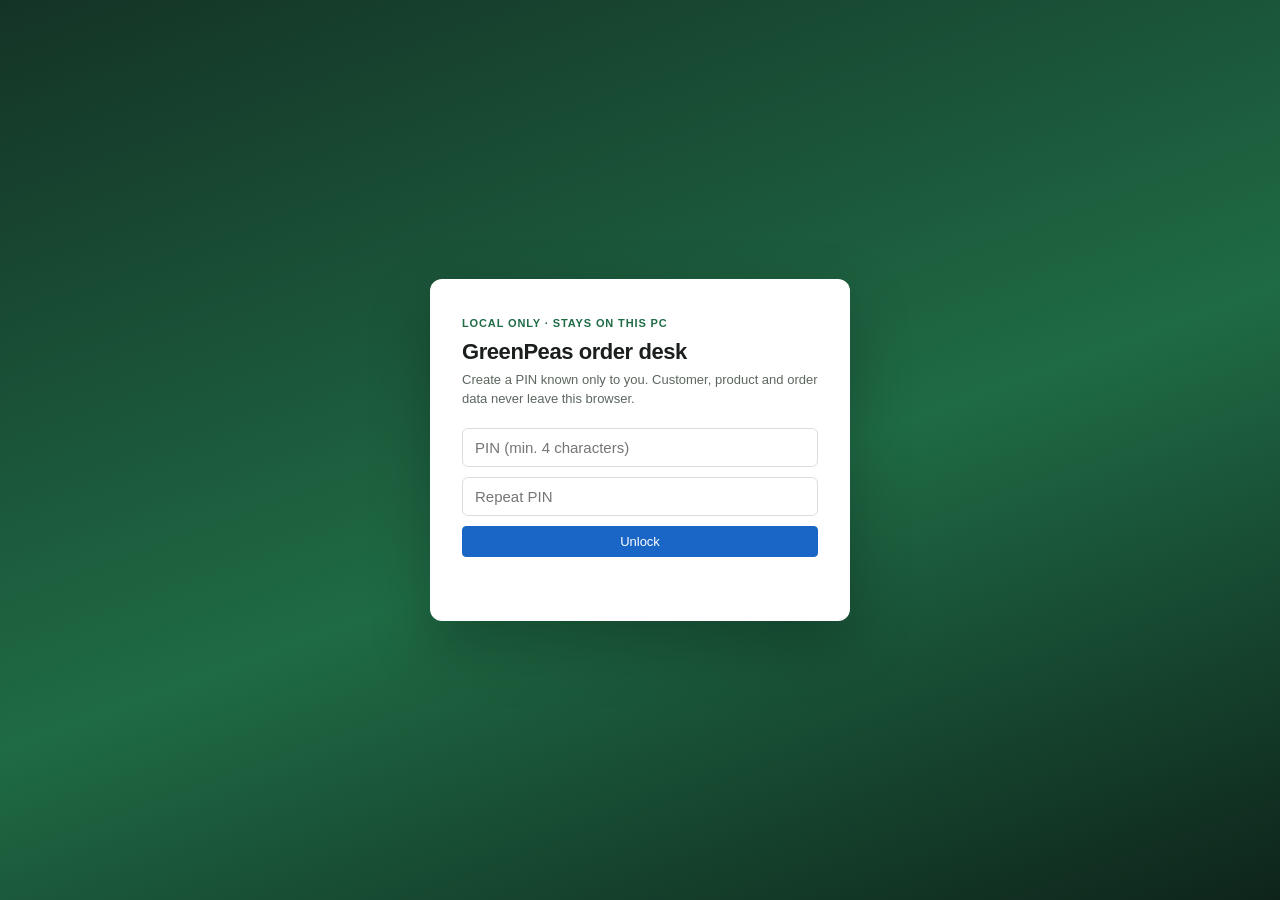
==== order-desk/GreenPeas-Order-Desk.html @ 07d47075 "Ship a single HTML file so the desk keeps its layout Inlining CSS and scripts so double-clicking the" ====
<!DOCTYPE html>
<html lang="da">
<head>
  <meta charset="UTF-8" />
  <meta name="viewport" content="width=device-width, initial-scale=1" />
  <meta name="robots" content="noindex,nofollow" />
  <title>GreenPeas — Local order desk</title>
  <style>
:root {
  --ink: #1a1f1c;
  --muted: #5c675f;
  --line: #d9ded8;
  --paper: #f4f5f3;
  --white: #fff;
  --green: #1f6b45;
  --green-d: #164e32;
  --blue: #1a66c7;
  --blue-s: #e8f1fc;
  --warn: #9a3412;
  --shadow: 0 1px 2px rgba(20, 30, 24, 0.06);
  --font: "Segoe UI", "Helvetica Neue", Arial, sans-serif;
}

* { box-sizing: border-box; }
html, body { margin: 0; height: 100%; }
body {
  font-family: var(--font);
  color: var(--ink);
  background: var(--paper);
  font-size: 13px;
}

.lock {
  min-height: 100%;
  display: grid;
  place-items: center;
  background: linear-gradient(160deg, #143326, #1f6b45 55%, #0e241b);
}
.lock-card {
  width: 420px;
  background: var(--white);
  border-radius: 12px;
  padding: 36px 32px;
  box-shadow: 0 24px 60px rgba(0,0,0,.25);
}
.lock-card h1 { margin: 0 0 6px; font-size: 22px; letter-spacing: -0.02em; }
.lock-card p { margin: 0 0 20px; color: var(--muted); line-height: 1.45; }
.lock-card input {
  width: 100%;
  padding: 10px 12px;
  border: 1px solid var(--line);
  border-radius: 6px;
  font-size: 15px;
  margin-bottom: 10px;
}
.badge-priv {
  display: inline-block;
  font-size: 11px;
  letter-spacing: .08em;
  text-transform: uppercase;
  color: var(--green);
  font-weight: 700;
  margin-bottom: 10px;
}

.app { display: none; min-height: 100%; }
.app.on { display: flex !important; }

.sidebar {
  width: 220px;
  background: #12261c;
  color: #e8eee9;
  display: flex;
  flex-direction: column;
  flex-shrink: 0;
}
.brand { padding: 22px 18px 16px; border-bottom: 1px solid #1e3b2d; }
.brand strong { display: block; font-size: 15px; }
.brand span { color: #9cb8a8; font-size: 11px; }
.nav { padding: 12px 10px; display: flex; flex-direction: column; gap: 4px; }
.nav button {
  text-align: left;
  background: transparent;
  border: 0;
  color: #d5e4db;
  padding: 9px 10px;
  border-radius: 6px;
  cursor: pointer;
  font-size: 13px;
}
.nav button:hover, .nav button.active { background: #1d4633; color: #fff; }
.side-foot {
  margin-top: auto;
  padding: 14px 16px 18px;
  font-size: 11px;
  color: #8eaa9b;
  line-height: 1.45;
}

.main { flex: 1; display: flex; flex-direction: column; min-width: 0; }
.topbar {
  background: var(--white);
  border-bottom: 1px solid var(--line);
  padding: 10px 22px;
  display: flex;
  align-items: center;
  gap: 12px;
}
.topbar h2 { margin: 0; font-size: 18px; font-weight: 500; }
.topbar .spacer { flex: 1; }

button.btn {
  border: 1px solid var(--line);
  background: var(--white);
  border-radius: 4px;
  padding: 7px 12px;
  cursor: pointer;
  font-size: 13px;
}
button.btn.primary { background: var(--blue); border-color: var(--blue); color: #fff; }
button.btn.ghost { background: #eef1ef; }
button.btn.danger { color: var(--warn); }
button.btn:disabled { opacity: .5; cursor: default; }

.content { padding: 18px 22px 40px; }

.grid-2 { display: grid; grid-template-columns: 1fr 1fr; gap: 16px; }
.card {
  background: var(--white);
  border: 1px solid var(--line);
  border-radius: 8px;
  box-shadow: var(--shadow);
}
.card h3 {
  margin: 0;
  padding: 12px 16px;
  border-bottom: 1px solid var(--line);
  font-size: 13px;
  font-weight: 650;
}
.table-wrap { overflow: auto; }
table { width: 100%; border-collapse: collapse; }
th, td {
  text-align: left;
  padding: 8px 12px;
  border-bottom: 1px solid var(--line);
  white-space: nowrap;
}
th { font-size: 11px; color: var(--muted); font-weight: 600; letter-spacing: .02em; }
tr.clickable { cursor: pointer; }
tr.clickable:hover { background: #f3f8f5; }
tr.selected { background: #e8f1fc; }

/* e-conomic-like order */
.eco {
  background: var(--white);
  border: 1px solid var(--line);
  border-radius: 6px;
}
.eco-head {
  display: grid;
  grid-template-columns: 240px 1fr 280px;
  gap: 0;
  border-bottom: 1px solid var(--line);
}
.eco-col { padding: 16px 18px; }
.eco-col + .eco-col { border-left: 1px solid var(--line); }
.cust-btn {
  width: 100%;
  min-height: 52px;
  border: 1px solid #cfd6d1;
  background: #eef1ef;
  color: var(--blue);
  font-size: 14px;
  cursor: pointer;
  border-radius: 2px;
}
.cust-btn.filled {
  background: #fff;
  color: var(--ink);
  text-align: left;
  padding: 10px 12px;
}
.cust-btn.filled small { display: block; color: var(--muted); font-weight: 400; }
.meta-row { display: flex; gap: 24px; margin-top: 14px; }
.meta-row label { display: block; font-size: 11px; color: var(--muted); margin-bottom: 4px; }
.meta-row input, .meta-row select, textarea {
  border: 0;
  border-bottom: 1px solid #bbb;
  padding: 4px 0;
  font: inherit;
  background: transparent;
  width: 140px;
}
.notes label { display: block; font-size: 11px; color: var(--muted); }
.notes .row { display: flex; justify-content: space-between; gap: 8px; padding: 3px 0; }
.notes input { flex: 1; width: auto; }
.totals { font-variant-numeric: tabular-nums; }
.totals .row { display: flex; justify-content: space-between; padding: 4px 0; color: var(--muted); }
.totals .grand { font-size: 22px; color: var(--ink); font-weight: 500; margin-top: 10px; }
.totals .dkk { font-size: 12px; color: #888; }
.preview {
  width: 88px;
  height: 110px;
  border: 1px solid var(--line);
  background: #fafafa;
  display: grid;
  place-items: center;
  color: var(--blue);
  font-size: 12px;
  cursor: pointer;
  margin-bottom: 8px;
}

.eco-actions {
  padding: 12px 18px;
  display: flex;
  gap: 8px;
  align-items: center;
  border-bottom: 1px solid var(--line);
}
.eco-actions .right { margin-left: auto; color: var(--muted); }

.lines th { position: sticky; top: 0; background: #fff; }
.lines td input {
  width: 100%;
  border: 0;
  background: transparent;
  font: inherit;
  padding: 2px 0;
}
.lines td.num { text-align: right; }
.lines .icon-del { color: #999; cursor: pointer; border: 0; background: none; }

.pack-strip {
  display: flex;
  flex-wrap: wrap;
  gap: 8px;
  padding: 10px 18px 14px;
  background: #fafbfa;
  border-top: 1px solid var(--line);
  color: var(--muted);
  font-size: 12px;
}
.chip {
  background: #eef6f1;
  border: 1px solid #d3e6da;
  border-radius: 999px;
  padding: 3px 10px;
  color: var(--green-d);
}

.modal-bg {
  position: fixed; inset: 0;
  background: rgba(18, 28, 22, .45);
  display: none;
  place-items: center;
  z-index: 20;
}
.modal-bg.on { display: grid; }
.modal {
  width: min(720px, 94vw);
  max-height: 82vh;
  overflow: auto;
  background: #fff;
  border-radius: 8px;
  padding: 18px 18px 16px;
}
.modal h3 { margin: 0 0 12px; }
.search { width: 100%; padding: 8px 10px; border: 1px solid var(--line); border-radius: 4px; margin-bottom: 10px; }

.toast {
  position: fixed;
  bottom: 18px;
  right: 18px;
  background: #12261c;
  color: #fff;
  padding: 10px 14px;
  border-radius: 6px;
  display: none;
  z-index: 30;
}
.toast.on { display: block; }

.print-sheet { display: none; }
@media print {
  .sidebar, .topbar, .eco-actions, .nav, .lock, button { display: none !important; }
  .app { display: block !important; }
  .print-sheet, .eco { display: block; }
}

.hidden { display: none !important; }
.hint { color: var(--muted); font-size: 12px; padding: 10px 16px 16px; }
.kpi { display: flex; gap: 12px; margin-bottom: 16px; }
.kpi .card { flex: 1; padding: 14px 16px; }
.kpi b { display: block; font-size: 22px; }
.kpi span { color: var(--muted); }

  </style>
</head>
<body>
  <div class="lock" id="lock">
    <form class="lock-card" id="lockForm">
      <div class="badge-priv">Local only · stays on this PC</div>
      <h1>GreenPeas order desk</h1>
      <p id="lockCopy">Create a PIN known only to you. Customer, product and order data never leave this browser.</p>
      <input id="pin1" type="password" autocomplete="new-password" placeholder="PIN (min. 4 characters)" />
      <input id="pin2" type="password" autocomplete="new-password" placeholder="Repeat PIN" />
      <button class="btn primary" type="submit" style="width:100%">Unlock</button>
      <p class="hint" id="lockErr" style="padding:8px 0 0"></p>
    </form>
  </div>

  <div class="app" id="app" style="display:none">
    <aside class="sidebar">
      <div class="brand">
        <strong>GreenPeas A/S</strong>
        <span>Order handling · private</span>
      </div>
      <nav class="nav">
        <button data-view="orders" class="active">Sales orders</button>
        <button data-view="new">New e-conomic order</button>
        <button data-view="catalog">Clients, products, boxes</button>
        <button data-view="packing">Packing source</button>
      </nav>
      <div class="side-foot">
        This file stays on your computer.<br />
        Data is stored in this browser.<br />
        Lock with the PIN when you leave.
      </div>
    </aside>
    <section class="main">
      <header class="topbar">
        <h2 id="title">Sales orders</h2>
        <div class="spacer"></div>
        <button class="btn" id="btnImport">Import CSV</button>
        <input id="fileCsv" type="file" accept=".csv,text/csv" hidden />
        <button class="btn" id="btnLock">Lock</button>
      </header>
      <div class="content" id="content"></div>
    </section>
  </div>

  <div class="modal-bg" id="modalBg"></div>
  <div class="toast" id="toast"></div>
  <script>
/* Seeded from the local Order handling export. Not sent anywhere. */
window.GP_SEED = {
  company: {
    name: "GreenPeas A/S",
    address: "Industrivej 1e DK-5750 Ringe",
    gln: "15712515",
    ggn: "4063651251517",
    warehouse: "1"
  },
  packing: [
    {
      orderNo: "2796", customerName: "Dagrofa Logistik A/S", boxes: 56, floorPallets: 1, totalPallets: 2,
      pallet: "EURO", boxesPerPallet: 28, box: "Europool 156", unitsPerBox: 10, packing: "500g flowtray",
      product: "Utrillo Peas", lot: "266", orderDate: "140926", packingDate: "09-22-26", deliveryDate: "230926",
      internalRef: "0", customerRef: "1220388303", customerNo: "6", customerId: "6", packingCode: "14",
      origin: "DK", productCode: "2", ean: "5701410416782", gtin: "05744005222214", finalGtin: "05744005222214",
      sscc: "157125152502796", warehouseNo: "1", shipFrom: "GreenPeas A/S",
      address: "Industrivej 1e DK-5750 Ringe", delivery: "Knud Højgaards vej 19 7100 Vejle",
      bbd: "260929", description: "x 10 Utrillo Peas 500g flowtray", dessin: "340250", netKg: 280, packingDay: "2"
    },
    {
      orderNo: "2847", customerName: "Dagab", boxes: 160, floorPallets: 1, totalPallets: 2,
      pallet: "SR EURO", boxesPerPallet: 80, box: "Lidl Standard 1/8 100 Grøn", unitsPerBox: 12, packing: "150g flowbag",
      product: "Sugarpeas", lot: "266", orderDate: "180926", packingDate: "09-22-26", deliveryDate: "230926",
      internalRef: "0", customerRef: "4600908699", customerNo: "164", customerId: "164.2", packingCode: "8",
      origin: "KE", productCode: "10", ean: "5712515000042", gtin: "15712515000049", finalGtin: "15712515000049",
      sscc: "157125152502847", warehouseNo: "1", shipFrom: "GreenPeas A/S",
      address: "Industrivej 1e DK-5750 Ringe", delivery: "Norregårdsleden 1, 261 51 Landskrona, Sverige",
      bbd: "260929", description: "x 12 Sugarpeas 150g flowbag", dessin: "", netKg: 288, packingDay: "2"
    },
    {
      orderNo: "2853", customerName: "Dagrofa Logistik A/S", boxes: 80, floorPallets: 1, totalPallets: 1,
      pallet: "EURO", boxesPerPallet: 80, box: "Europool 104", unitsPerBox: 12, packing: "150g flowbag",
      product: "Bobby beans", lot: "266", orderDate: "180926", packingDate: "09-22-26", deliveryDate: "230926",
      internalRef: "231", customerRef: "1220388645", customerNo: "6", customerId: "6", packingCode: "8",
      origin: "MO", productCode: "18", ean: "8718366158380", gtin: "05740032505740", finalGtin: "05740032505740",
      sscc: "157125152502853", warehouseNo: "1", shipFrom: "GreenPeas A/S",
      address: "Industrivej 1e DK-5750 Ringe", delivery: "Knud Højgaards vej 19 7100 Vejle",
      bbd: "260929", description: "x 12 Bobby beans 150g flowbag", dessin: "347920", netKg: 144, packingDay: "2"
    },
    {
      orderNo: "2864", customerName: "Coop Brøndby", boxes: 192, floorPallets: 2, totalPallets: 4,
      pallet: "EURO", boxesPerPallet: 48, box: "Coop C11", unitsPerBox: 6, packing: "500g flowtray",
      product: "Utrillo Peas", lot: "40B", orderDate: "180926", packingDate: "09-22-26", deliveryDate: "230926",
      internalRef: "0", customerRef: "4511871835", customerNo: "2", customerId: "2.1", packingCode: "14",
      origin: "DK", productCode: "2", ean: "5700381662457", gtin: "05700383178048", finalGtin: "05700383178048",
      sscc: "157125152502864", warehouseNo: "1", shipFrom: "GreenPeas A/S",
      address: "Industrivej 1e DK-5750 Ringe", delivery: "Brøndby Ferskvarecenter Vallensbæk Torvevej 7-9 2605 Brøndby",
      bbd: "260929", description: "x 6 Utrillo Peas 500g flowtray", dessin: "1000132080", netKg: 576, packingDay: "2"
    },
    {
      orderNo: "2865", customerName: "Coop Brøndby", boxes: 56, floorPallets: 1, totalPallets: 2,
      pallet: "EURO", boxesPerPallet: 28, box: "Coop C15", unitsPerBox: 8, packing: "750g flowbag",
      product: "Peas flow", lot: "40B", orderDate: "180926", packingDate: "09-22-26", deliveryDate: "230926",
      internalRef: "0", customerRef: "4511871835", customerNo: "2", customerId: "2.1", packingCode: "48",
      origin: "DK", productCode: "32", ean: "5715348236206", gtin: "05715348236213", finalGtin: "05715348236213",
      sscc: "157125152502865", warehouseNo: "1", shipFrom: "GreenPeas A/S",
      address: "Industrivej 1e DK-5750 Ringe", delivery: "Brøndby Ferskvarecenter Vallensbæk Torvevej 7-9 2605 Brøndby",
      bbd: "260929", description: "x 8 Peas flow 750g flowbag", dessin: "1000565706", netKg: 336, packingDay: "2"
    },
    {
      orderNo: "2866", customerName: "Coop Hasselager", boxes: 96, floorPallets: 1, totalPallets: 2,
      pallet: "EURO", boxesPerPallet: 48, box: "Coop C11", unitsPerBox: 6, packing: "500g flowtray",
      product: "Utrillo Peas", lot: "40B", orderDate: "180926", packingDate: "09-22-26", deliveryDate: "230926",
      internalRef: "0", customerRef: "4511872635", customerNo: "2", customerId: "2.2", packingCode: "14",
      origin: "DK", productCode: "2", ean: "5700381662457", gtin: "05700383178048", finalGtin: "05700383178048",
      sscc: "157125152502866", warehouseNo: "1", shipFrom: "GreenPeas A/S",
      address: "Industrivej 1e DK-5750 Ringe", delivery: "Hasselager Ferskvarecenter Beringvej 2 8361 Hasselager",
      bbd: "260929", description: "x 6 Utrillo Peas 500g flowtray", dessin: "1000132080", netKg: 288, packingDay: "2"
    },
    {
      orderNo: "2867", customerName: "Coop Hasselager", boxes: 56, floorPallets: 1, totalPallets: 2,
      pallet: "EURO", boxesPerPallet: 28, box: "Coop C15", unitsPerBox: 8, packing: "750g flowbag",
      product: "Peas flow", lot: "40B", orderDate: "180926", packingDate: "09-22-26", deliveryDate: "230926",
      internalRef: "0", customerRef: "4511872635", customerNo: "2", customerId: "2.2", packingCode: "48",
      origin: "DK", productCode: "32", ean: "5715348236206", gtin: "05715348236213", finalGtin: "05715348236213",
      sscc: "157125152502867", warehouseNo: "1", shipFrom: "GreenPeas A/S",
      address: "Industrivej 1e DK-5750 Ringe", delivery: "Hasselager Ferskvarecenter Beringvej 2 8361 Hasselager",
      bbd: "260929", description: "x 8 Peas flow 750g flowbag", dessin: "1000565706", netKg: 336, packingDay: "2"
    }
  ]
};

const STORE = "gp.orderdesk.v1";
const PIN_KEY = "gp.orderdesk.pin";
const SESSION = "gp.orderdesk.session";

function fmtDate(raw) {
  if (!raw) return "";
  if (/^\d{2}-\d{2}-\d{2}$/.test(raw)) {
    const [m, d, y] = raw.split("-");
    return `20${y}-${m}-${d}`;
  }
  if (/^\d{6}$/.test(raw)) {
    const dd = raw.slice(0, 2), mm = raw.slice(2, 4), yy = raw.slice(4, 6);
    return `20${yy}-${mm}-${dd}`;
  }
  return raw;
}

function money(n) {
  return Number(n || 0).toLocaleString("da-DK", { minimumFractionDigits: 2, maximumFractionDigits: 2 });
}

function toast(msg) {
  const el = document.getElementById("toast");
  el.textContent = msg;
  el.classList.add("on");
  setTimeout(() => el.classList.remove("on"), 2200);
}

async function sha(text) {
  const buf = await crypto.subtle.digest("SHA-256", new TextEncoder().encode(text));
  return [...new Uint8Array(buf)].map((b) => b.toString(16).padStart(2, "0")).join("");
}

function catalogsFrom(packing) {
  const customers = [];
  const seenC = new Set();
  packing.forEach((p) => {
    const key = p.customerId + "|" + p.customerName;
    if (seenC.has(key)) return;
    seenC.add(key);
    customers.push({
      id: p.customerId,
      no: p.customerNo,
      name: p.customerName,
      delivery: p.delivery,
      address: p.address,
      gln: p.gln || window.GP_SEED.company.gln
    });
  });
  const products = [];
  const seenP = new Set();
  packing.forEach((p) => {
    const key = [p.productCode, p.ean, p.box, p.packing].join("|");
    if (seenP.has(key)) return;
    seenP.add(key);
    products.push({
      code: String(p.productCode),
      name: p.product,
      packing: p.packing,
      packingCode: String(p.packingCode),
      box: p.box,
      unitsPerBox: p.unitsPerBox,
      pallet: p.pallet,
      boxesPerPallet: p.boxesPerPallet,
      ean: p.ean,
      gtin: p.gtin,
      origin: p.origin,
      dessin: p.dessin,
      description: p.description,
      unit: "krt"
    });
  });
  const boxes = [...new Set(packing.map((p) => p.box))];
  const pallets = [...new Set(packing.map((p) => p.pallet))];
  return { customers, products, boxes, pallets };
}

function lineFromPacking(p, idx) {
  return {
    id: crypto.randomUUID(),
    lineNo: (idx + 1) * 1,
    productNo: String(p.productCode),
    productName: p.product,
    quantity: Number(p.boxes),
    unit: "krt",
    unitPrice: 0,
    discount: 0,
    department: "Packing",
    box: p.box,
    packing: p.packing,
    pallet: p.pallet,
    unitsPerBox: p.unitsPerBox,
    boxesPerPallet: p.boxesPerPallet,
    ean: p.ean,
    gtin: p.gtin,
    lot: p.lot,
    origin: p.origin,
    sscc: p.sscc,
    bbd: fmtDate(p.bbd),
    netKg: p.netKg,
    description: p.description,
    packingOrder: p.orderNo
  };
}

function salesFromPacking(packing) {
  const groups = new Map();
  packing.forEach((p) => {
    const key = p.customerId + "|" + p.deliveryDate;
    if (!groups.has(key)) groups.set(key, []);
    groups.get(key).push(p);
  });
  const sales = [];
  groups.forEach((rows) => {
    const first = rows[0];
    sales.push({
      id: crypto.randomUUID(),
      number: "S-" + first.orderNo,
      customerId: first.customerId,
      customerNo: first.customerNo,
      customerName: first.customerName,
      delivery: first.delivery,
      paymentTerms: "Netto 14 dage",
      date: fmtDate(first.orderDate),
      deliveryDate: fmtDate(first.deliveryDate),
      yourRef: first.customerRef,
      ourRef: first.internalRef && first.internalRef !== "0" ? first.internalRef : first.orderNo,
      otherRef: rows.map((r) => r.orderNo).join(", "),
      heading: "Sales order",
      layout: "Order",
      currency: "DKK",
      lines: rows.map(lineFromPacking)
    });
  });
  return sales;
}

function defaultState() {
  const packing = GP_SEED.packing;
  return {
    packing,
    ...catalogsFrom(packing),
    sales: salesFromPacking(packing),
    activeSale: null
  };
}

function loadState() {
  try {
    const raw = localStorage.getItem(STORE);
    if (raw) return JSON.parse(raw);
  } catch (_) {}
  return defaultState();
}

let state = loadState();

function save() {
  localStorage.setItem(STORE, JSON.stringify(state));
}

function customerById(id) {
  return state.customers.find((c) => c.id === id);
}

function lineTotal(l) {
  const q = Number(l.quantity) || 0;
  const p = Number(l.unitPrice) || 0;
  const d = Number(l.discount) || 0;
  return q * p * (1 - d / 100);
}

function saleTotals(sale) {
  const sub = (sale.lines || []).reduce((s, l) => s + lineTotal(l), 0);
  const vat = sub * 0.25;
  return { sub, vat, total: sub + vat };
}

/* ---- lock ---- */
const lock = document.getElementById("lock");
const app = document.getElementById("app");
const pin1 = document.getElementById("pin1");
const pin2 = document.getElementById("pin2");
const lockCopy = document.getElementById("lockCopy");
const lockErr = document.getElementById("lockErr");

function showApp() {
  lock.style.display = "none";
  app.classList.add("on");
  sessionStorage.setItem(SESSION, "1");
  render();
}

function showLock(setup) {
  lock.style.display = "grid";
  app.classList.remove("on");
  pin2.classList.toggle("hidden", !setup);
  lockCopy.textContent = setup
    ? "Create a PIN known only to you. Customer, product and order data never leave this browser."
    : "Enter your PIN. This desk is local to this computer.";
}

async function initLock() {
  const existing = localStorage.getItem(PIN_KEY);
  if (sessionStorage.getItem(SESSION) === "1" && existing) {
    showApp();
    return;
  }
  showLock(!existing);
}

document.getElementById("lockForm").addEventListener("submit", async (e) => {
  e.preventDefault();
  lockErr.textContent = "";
  const existing = localStorage.getItem(PIN_KEY);
  if (!existing) {
    if ((pin1.value || "").length < 4) {
      lockErr.textContent = "PIN must be at least 4 characters.";
      return;
    }
    if (pin1.value !== pin2.value) {
      lockErr.textContent = "PINs do not match.";
      return;
    }
    localStorage.setItem(PIN_KEY, await sha(pin1.value));
    pin1.value = pin2.value = "";
    showApp();
    return;
  }
  if ((await sha(pin1.value)) !== existing) {
    lockErr.textContent = "Wrong PIN.";
    return;
  }
  pin1.value = "";
  showApp();
});

document.getElementById("btnLock").addEventListener("click", () => {
  sessionStorage.removeItem(SESSION);
  pin1.value = "";
  showLock(false);
});

/* ---- nav ---- */
let view = "orders";
document.querySelectorAll(".nav button").forEach((b) => {
  b.addEventListener("click", () => {
    view = b.dataset.view;
    document.querySelectorAll(".nav button").forEach((x) => x.classList.toggle("active", x === b));
    if (view === "new") {
      state.activeSale = blankSale();
      view = "editor";
    }
    render();
  });
});

function blankSale() {
  return {
    id: crypto.randomUUID(),
    number: "S-NEW",
    customerId: "",
    customerNo: "",
    customerName: "",
    delivery: "",
    paymentTerms: "Netto 14 dage",
    date: new Date().toISOString().slice(0, 10),
    deliveryDate: "",
    yourRef: "",
    ourRef: "",
    otherRef: "",
    heading: "Sales order",
    layout: "Order",
    currency: "DKK",
    lines: []
  };
}

function esc(s) {
  return String(s ?? "")
    .replaceAll("&", "&amp;")
    .replaceAll("<", "&lt;")
    .replaceAll(">", "&gt;")
    .replaceAll('"', "&quot;");
}

function render() {
  const titles = {
    orders: "Sales orders",
    editor: "Order",
    catalog: "Clients, products & boxes",
    packing: "Packing source"
  };
  document.getElementById("title").textContent = titles[view] || "Order";
  const el = document.getElementById("content");
  if (view === "orders") el.innerHTML = renderList();
  else if (view === "editor") el.innerHTML = renderEditor();
  else if (view === "catalog") el.innerHTML = renderCatalog();
  else el.innerHTML = renderPacking();
  bindView();
}

function renderList() {
  const rows = state.sales
    .map(
      (s) => `<tr class="clickable" data-open="${s.id}">
        <td>${esc(s.number)}</td>
        <td>${esc(s.customerNo)} · ${esc(s.customerName)}</td>
        <td>${esc(s.date)}</td>
        <td>${esc(s.deliveryDate)}</td>
        <td>${s.lines.length} line(s)</td>
        <td>${s.lines.reduce((n, l) => n + Number(l.quantity || 0), 0)} krt</td>
      </tr>`
    )
    .join("");
  return `
    <div class="kpi">
      <div class="card"><span>Customers</span><b>${state.customers.length}</b></div>
      <div class="card"><span>Product SKUs</span><b>${state.products.length}</b></div>
      <div class="card"><span>Box types</span><b>${state.boxes.length}</b></div>
      <div class="card"><span>Sales orders</span><b>${state.sales.length}</b></div>
    </div>
    <div class="card">
      <h3>Ready for e-conomic-style entry</h3>
      <div class="table-wrap">
        <table>
          <thead><tr><th>Order</th><th>Customer</th><th>Date</th><th>Delivery</th><th>Lines</th><th>Qty</th></tr></thead>
          <tbody>${rows || `<tr><td colspan="6">No sales orders yet</td></tr>`}</tbody>
        </table>
      </div>
      <p class="hint">Open an order to write lines as in e-conomic (product no., name, quantity, unit, price, discount, department) using your packing references — not as a spreadsheet.</p>
    </div>`;
}

function renderEditor() {
  const s = state.activeSale;
  if (!s) return "<p>No order selected.</p>";
  const t = saleTotals(s);
  const cust = s.customerName
    ? `<button class="cust-btn filled" id="pickCust"><strong>${esc(s.customerName)}</strong><small>No. ${esc(s.customerNo)} · ID ${esc(s.customerId)}</small></button>`
    : `<button class="cust-btn" id="pickCust">Add customer</button>`;
  const lineRows = s.lines
    .map(
      (l, i) => `<tr data-line="${l.id}">
        <td>${i + 1}</td>
        <td><input data-f="productNo" value="${esc(l.productNo)}" /></td>
        <td><input data-f="productName" value="${esc(l.productName)}" /></td>
        <td class="num"><input data-f="quantity" type="number" step="1" value="${esc(l.quantity)}" /></td>
        <td><input data-f="unit" value="${esc(l.unit)}" /></td>
        <td class="num"><input data-f="unitPrice" type="number" step="0.01" value="${esc(l.unitPrice)}" /></td>
        <td class="num"><input data-f="discount" type="number" step="0.01" value="${esc(l.discount)}" /></td>
        <td class="num">${money(lineTotal(l))}</td>
        <td><input data-f="department" value="${esc(l.department)}" /></td>
        <td><button class="icon-del" data-del="${l.id}" title="Remove">✕</button></td>
      </tr>
      <tr>
        <td></td>
        <td colspan="9" style="color:#5c675f;font-size:12px;padding-top:0">
          Box ${esc(l.box)} · ${esc(l.packing)} · ${esc(l.unitsPerBox)} units/box · Pallet ${esc(l.pallet)} (${esc(l.boxesPerPallet)}/plt)
          · EAN ${esc(l.ean)} · Lot ${esc(l.lot)} · Origin ${esc(l.origin)} · SSCC ${esc(l.sscc)} · BBD ${esc(l.bbd)} · ${esc(l.netKg)} kg
          · Packing order ${esc(l.packingOrder)}
        </td>
      </tr>`
    )
    .join("");
  const chips = [
    s.delivery && `Delivery: ${s.delivery}`,
    `${s.lines.reduce((n, l) => n + Number(l.quantity || 0), 0)} cartons`,
    `${s.lines.reduce((n, l) => n + Number(l.netKg || 0), 0)} kg net`
  ]
    .filter(Boolean)
    .map((c) => `<span class="chip">${esc(c)}</span>`)
    .join("");
  return `
    <div class="eco">
      <div class="eco-head">
        <div class="eco-col">
          ${cust}
          <div class="meta-row">
            <div><label>Payment terms</label><input id="fTerms" value="${esc(s.paymentTerms)}" /></div>
            <div><label>Date</label><input id="fDate" type="date" value="${esc(s.date)}" /></div>
          </div>
          <div class="meta-row">
            <div style="flex:1"><label>Delivery</label>
              <input id="fDeliv" style="width:100%" value="${esc(s.delivery)}" /></div>
          </div>
        </div>
        <div class="eco-col notes">
          <strong>Notes and references</strong>
          <div class="row"><label>Heading</label><input id="fHead" value="${esc(s.heading)}" /></div>
          <div class="row"><label>Your ref.</label><input id="fYref" value="${esc(s.yourRef)}" /></div>
          <div class="row"><label>Our ref.</label><input id="fOref" value="${esc(s.ourRef)}" /></div>
          <div class="row"><label>Other ref.</label><input id="fXref" value="${esc(s.otherRef)}" /></div>
          <div class="row"><label>Layout</label><input id="fLay" value="${esc(s.layout)}" /></div>
        </div>
        <div class="eco-col totals">
          <div class="preview" id="btnPrint">Show order</div>
          <div class="row"><span>Subtotal</span><span>${money(t.sub)}</span></div>
          <div class="row"><span>VAT (25%)</span><span>${money(t.vat)}</span></div>
          <div class="row grand"><span>Total <span class="dkk">${esc(s.currency)}</span></span><span>${money(t.total)}</span></div>
        </div>
      </div>
      <div class="eco-actions">
        <button class="btn primary" id="btnNewLine">New order line</button>
        <button class="btn ghost" id="btnSave">Save locally</button>
        <button class="btn" id="btnPdf">Print / PDF</button>
        <span class="right">${s.lines.length} item(s) in total</span>
      </div>
      <div class="table-wrap lines">
        <table>
          <thead>
            <tr>
              <th>Line no.</th>
              <th>Product no.</th>
              <th>Product name</th>
              <th>Quantity</th>
              <th>Unit</th>
              <th>Unit price</th>
              <th>Discount (%)</th>
              <th>Total</th>
              <th>Afdeling</th>
              <th></th>
            </tr>
          </thead>
          <tbody>${lineRows || `<tr><td colspan="10" style="color:#888">No lines — choose New order line and pick from your product catalogue.</td></tr>`}</tbody>
        </table>
      </div>
      <div class="pack-strip">${chips}</div>
    </div>`;
}

function renderCatalog() {
  const cRows = state.customers
    .map(
      (c) => `<tr><td>${esc(c.no)}</td><td>${esc(c.id)}</td><td>${esc(c.name)}</td><td>${esc(c.delivery)}</td></tr>`
    )
    .join("");
  const pRows = state.products
    .map(
      (p) => `<tr>
        <td>${esc(p.code)}</td><td>${esc(p.name)}</td><td>${esc(p.packing)}</td>
        <td>${esc(p.box)}</td><td>${esc(p.unitsPerBox)}</td><td>${esc(p.pallet)}</td>
        <td>${esc(p.ean)}</td><td>${esc(p.origin)}</td>
      </tr>`
    )
    .join("");
  return `
    <div class="card" style="margin-bottom:16px">
      <h3>Customers (${state.customers.length})</h3>
      <div class="table-wrap"><table>
        <thead><tr><th>Customer no.</th><th>Customer ID</th><th>Name</th><th>Delivery address</th></tr></thead>
        <tbody>${cRows}</tbody>
      </table></div>
    </div>
    <div class="card" style="margin-bottom:16px">
      <h3>Products & packing SKUs (${state.products.length})</h3>
      <div class="table-wrap"><table>
        <thead><tr><th>Product no.</th><th>Name</th><th>Packing</th><th>Box</th><th>Units/box</th><th>Pallet</th><th>EAN</th><th>Origin</th></tr></thead>
        <tbody>${pRows}</tbody>
      </table></div>
    </div>
    <div class="grid-2">
      <div class="card"><h3>Boxes</h3>
        <p class="hint">${state.boxes.map(esc).join(" · ") || "—"}</p></div>
      <div class="card"><h3>Pallets</h3>
        <p class="hint">${state.pallets.map(esc).join(" · ") || "—"}</p></div>
    </div>`;
}

function renderPacking() {
  const rows = state.packing
    .map(
      (p) => `<tr>
        <td>${esc(p.orderNo)}</td><td>${esc(p.customerName)}</td><td>${esc(p.product)}</td>
        <td>${esc(p.boxes)}</td><td>${esc(p.box)}</td><td>${esc(p.packing)}</td>
        <td>${esc(p.pallet)}</td><td>${esc(p.lot)}</td>
      </tr>`
    )
    .join("");
  return `<div class="card"><h3>Source packing orders</h3>
    <div class="table-wrap"><table>
      <thead><tr><th>Order</th><th>Customer</th><th>Product</th><th>Boxes</th><th>Box</th><th>Packing</th><th>Pallet</th><th>Lot</th></tr></thead>
      <tbody>${rows}</tbody>
    </table></div>
    <p class="hint">This is the logistics source. Sales orders map each packing row to an e-conomic line.</p>
  </div>`;
}

function bindView() {
  document.querySelectorAll("[data-open]").forEach((tr) => {
    tr.addEventListener("click", () => {
      state.activeSale = state.sales.find((s) => s.id === tr.dataset.open);
      view = "editor";
      document.querySelectorAll(".nav button").forEach((x) => x.classList.remove("active"));
      render();
    });
  });
  const sale = state.activeSale;
  if (view !== "editor" || !sale) return;

  const persistHead = () => {
    sale.paymentTerms = document.getElementById("fTerms").value;
    sale.date = document.getElementById("fDate").value;
    sale.delivery = document.getElementById("fDeliv").value;
    sale.heading = document.getElementById("fHead").value;
    sale.yourRef = document.getElementById("fYref").value;
    sale.ourRef = document.getElementById("fOref").value;
    sale.otherRef = document.getElementById("fXref").value;
    sale.layout = document.getElementById("fLay").value;
  };
  ["fTerms", "fDate", "fDeliv", "fHead", "fYref", "fOref", "fXref", "fLay"].forEach((id) => {
    const n = document.getElementById(id);
    if (n) n.addEventListener("change", persistHead);
  });
  document.querySelectorAll("tr[data-line] input").forEach((inp) => {
    inp.addEventListener("change", () => {
      const id = inp.closest("tr").dataset.line;
      const line = sale.lines.find((l) => l.id === id);
      const f = inp.dataset.f;
      line[f] = inp.type === "number" ? Number(inp.value) : inp.value;
      save();
      render();
    });
  });
  document.querySelectorAll("[data-del]").forEach((b) => {
    b.addEventListener("click", () => {
      sale.lines = sale.lines.filter((l) => l.id !== b.dataset.del);
      save();
      render();
    });
  });
  document.getElementById("pickCust")?.addEventListener("click", pickCustomer);
  document.getElementById("btnNewLine")?.addEventListener("click", pickProduct);
  document.getElementById("btnSave")?.addEventListener("click", () => {
    persistHead();
    const i = state.sales.findIndex((x) => x.id === sale.id);
    if (i >= 0) state.sales[i] = sale;
    else state.sales.unshift(sale);
    save();
    toast("Saved on this PC only");
  });
  document.getElementById("btnPrint")?.addEventListener("click", () => window.print());
  document.getElementById("btnPdf")?.addEventListener("click", () => window.print());
}

function openModal(html, after) {
  const bg = document.getElementById("modalBg");
  bg.classList.add("on");
  bg.innerHTML = `<div class="modal">${html}</div>`;
  bg.querySelector(".modal").addEventListener("click", (e) => e.stopPropagation());
  bg.onclick = () => bg.classList.remove("on");
  after?.(bg);
}

function pickCustomer() {
  openModal(
    `<h3>Customers</h3><input class="search" id="q" placeholder="Search name, number, ID…" />
     <div class="table-wrap"><table><tbody id="pickBody"></tbody></table></div>`,
    (bg) => {
      const draw = () => {
        const q = (bg.querySelector("#q").value || "").toLowerCase();
        bg.querySelector("#pickBody").innerHTML = state.customers
          .filter((c) => `${c.name} ${c.no} ${c.id}`.toLowerCase().includes(q))
          .map(
            (c) => `<tr class="clickable" data-id="${esc(c.id)}"><td>${esc(c.no)}</td><td>${esc(c.id)}</td><td>${esc(c.name)}</td><td>${esc(c.delivery)}</td></tr>`
          )
          .join("");
        bg.querySelectorAll("[data-id]").forEach((tr) => {
          tr.onclick = () => {
            const c = customerById(tr.dataset.id);
            Object.assign(state.activeSale, {
              customerId: c.id,
              customerNo: c.no,
              customerName: c.name,
              delivery: c.delivery
            });
            bg.classList.remove("on");
            render();
          };
        });
      };
      bg.querySelector("#q").oninput = draw;
      draw();
    }
  );
}

function pickProduct() {
  openModal(
    `<h3>Add order line from catalogue</h3>
     <input class="search" id="q" placeholder="Search product, box, EAN, packing…" />
     <div class="table-wrap"><table>
       <thead><tr><th>No.</th><th>Name</th><th>Packing</th><th>Box</th><th>EAN</th></tr></thead>
       <tbody id="pickBody"></tbody></table></div>`,
    (bg) => {
      const draw = () => {
        const q = (bg.querySelector("#q").value || "").toLowerCase();
        bg.querySelector("#pickBody").innerHTML = state.products
          .filter((p) => `${p.code} ${p.name} ${p.box} ${p.ean} ${p.packing}`.toLowerCase().includes(q))
          .map(
            (p, i) => `<tr class="clickable" data-i="${i}" data-code="${esc(p.code)}" data-ean="${esc(p.ean)}" data-box="${esc(p.box)}">
              <td>${esc(p.code)}</td><td>${esc(p.name)}</td><td>${esc(p.packing)}</td><td>${esc(p.box)}</td><td>${esc(p.ean)}</td></tr>`
          )
          .join("");
        bg.querySelectorAll("#pickBody tr").forEach((tr) => {
          tr.onclick = () => {
            const p = state.products.find(
              (x) => x.code === tr.dataset.code && x.ean === tr.dataset.ean && x.box === tr.dataset.box
            );
            const sale = state.activeSale;
            sale.lines.push({
              id: crypto.randomUUID(),
              lineNo: sale.lines.length + 1,
              productNo: p.code,
              productName: p.name,
              quantity: p.boxesPerPallet || 1,
              unit: p.unit,
              unitPrice: 0,
              discount: 0,
              department: "Packing",
              box: p.box,
              packing: p.packing,
              pallet: p.pallet,
              unitsPerBox: p.unitsPerBox,
              boxesPerPallet: p.boxesPerPallet,
              ean: p.ean,
              gtin: p.gtin,
              lot: "",
              origin: p.origin,
              sscc: "",
              bbd: "",
              netKg: "",
              description: p.description,
              packingOrder: ""
            });
            bg.classList.remove("on");
            render();
          };
        });
      };
      bg.querySelector("#q").oninput = draw;
      draw();
    }
  );
}

document.getElementById("btnImport").addEventListener("click", () => document.getElementById("fileCsv").click());
document.getElementById("fileCsv").addEventListener("change", async (e) => {
  const file = e.target.files?.[0];
  if (!file) return;
  const text = await file.text();
  const packing = parseCsv(text);
  if (!packing.length) {
    toast("No order rows found");
    return;
  }
  state.packing = packing;
  Object.assign(state, catalogsFrom(packing));
  state.sales = salesFromPacking(packing);
  save();
  toast("Imported locally — " + packing.length + " packing rows");
  view = "orders";
  render();
  e.target.value = "";
});

function parseCsv(text) {
  const lines = text.split(/\r?\n/);
  let headerIdx = lines.findIndex((l) => l.toLowerCase().includes("order no") && l.toLowerCase().includes("customer"));
  if (headerIdx < 0) headerIdx = 0;
  const split = (row) => row.split(";").map((c) => c.trim());
  const headers = split(lines[headerIdx]);
  const idx = (name) => headers.findIndex((h) => h.toLowerCase() === name.toLowerCase());
  const packing = [];
  for (let i = headerIdx + 1; i < lines.length; i++) {
    const cols = split(lines[i]);
    if (!cols[0] || !/^\d+$/.test(cols[0])) continue;
    const g = (n) => cols[idx(n)] || "";
    packing.push({
      orderNo: g("Order no."),
      customerName: g("Customer name"),
      boxes: Number(g("No of boxes")) || 0,
      floorPallets: Number(g("Floor pallets")) || 0,
      totalPallets: Number(g("Total pallets")) || 0,
      pallet: g("Pallet name"),
      boxesPerPallet: Number(g("Boxes per pallet")) || 0,
      box: g("Box name"),
      unitsPerBox: Number(g("Units per box")) || 0,
      packing: g("Packing name"),
      product: g("Product name"),
      lot: g("Lot no."),
      orderDate: g("Order date"),
      packingDate: g("Packing date"),
      deliveryDate: g("Delivery date"),
      internalRef: g("Internal reference"),
      customerRef: g("Customer reference"),
      customerNo: g("Customer no."),
      customerId: String(g("Customer ID")).replace(/\.$/, ""),
      packingCode: String(Number(g("Packing  code") || g("Packing code")) || ""),
      origin: g("Origin"),
      productCode: String(Number(g("Product code")) || g("Product code")),
      ean: g("EAN"),
      gtin: g("GTIN"),
      finalGtin: g("Final GTIN"),
      sscc: g("SSCC"),
      warehouseNo: String(Number(g("Warehouse no.")) || 1),
      shipFrom: g("Departure warehouse"),
      address: g("Address"),
      delivery: g("Delivery address"),
      bbd: g("Best before"),
      description: g("Final description"),
      dessin: g("Dessin"),
      netKg: Number(g("Net weight in Kg")) || 0,
      packingDay: g("Packing day no.")
    });
  }
  return packing;
}

initLock();

  </script>
</body>
</html>
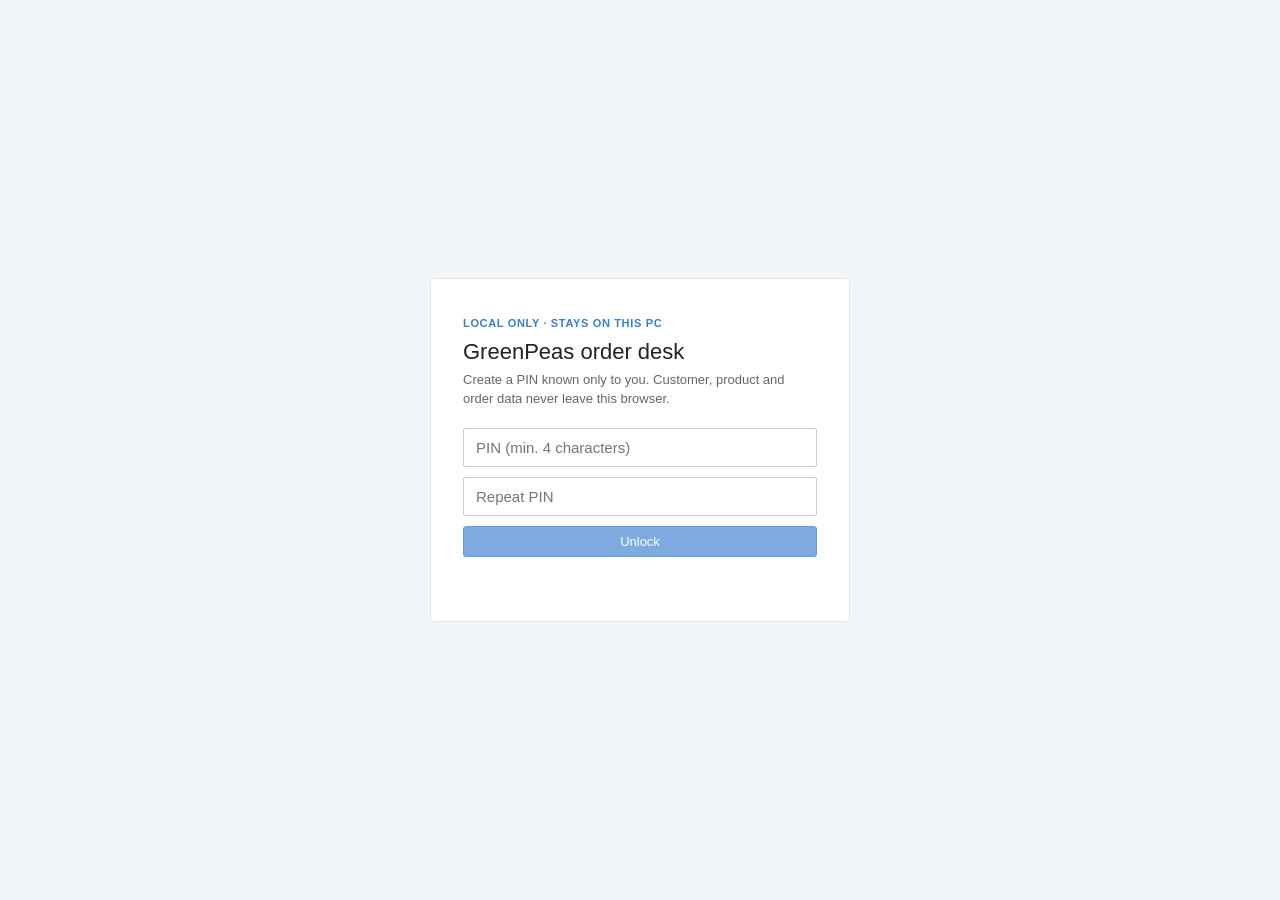
==== commit ec626902: "Match e-conomic order screens for new and saved sales Blank New order uses the empty e-conomic canva" ====
--- a/order-desk/GreenPeas-Order-Desk.html
+++ b/order-desk/GreenPeas-Order-Desk.html
@@ -7,17 +7,14 @@
   <title>GreenPeas — Local order desk</title>
   <style>
 :root {
-  --ink: #1a1f1c;
-  --muted: #5c675f;
-  --line: #d9ded8;
-  --paper: #f4f5f3;
+  --ink: #222;
+  --muted: #888;
+  --line: #e4e4e4;
+  --paper: #f7f7f7;
   --white: #fff;
   --green: #1f6b45;
-  --green-d: #164e32;
-  --blue: #1a66c7;
-  --blue-s: #e8f1fc;
-  --warn: #9a3412;
-  --shadow: 0 1px 2px rgba(20, 30, 24, 0.06);
+  --blue: #3d7dc4;
+  --blue-btn: #7eaae0;
   --font: "Segoe UI", "Helvetica Neue", Arial, sans-serif;
 }
 
@@ -34,31 +31,31 @@
   min-height: 100%;
   display: grid;
   place-items: center;
-  background: linear-gradient(160deg, #143326, #1f6b45 55%, #0e241b);
+  background: #f3f6f8;
 }
 .lock-card {
   width: 420px;
   background: var(--white);
-  border-radius: 12px;
+  border: 1px solid #e5e5e5;
+  border-radius: 4px;
   padding: 36px 32px;
-  box-shadow: 0 24px 60px rgba(0,0,0,.25);
-}
-.lock-card h1 { margin: 0 0 6px; font-size: 22px; letter-spacing: -0.02em; }
-.lock-card p { margin: 0 0 20px; color: var(--muted); line-height: 1.45; }
+}
+.lock-card h1 { margin: 0 0 6px; font-size: 22px; font-weight: 500; }
+.lock-card p { margin: 0 0 20px; color: #666; line-height: 1.45; }
 .lock-card input {
   width: 100%;
   padding: 10px 12px;
-  border: 1px solid var(--line);
-  border-radius: 6px;
+  border: 1px solid #ccc;
+  border-radius: 2px;
   font-size: 15px;
   margin-bottom: 10px;
 }
 .badge-priv {
   display: inline-block;
   font-size: 11px;
-  letter-spacing: .08em;
+  letter-spacing: .06em;
   text-transform: uppercase;
-  color: var(--green);
+  color: #3d7dc4;
   font-weight: 700;
   margin-bottom: 10px;
 }
@@ -67,69 +64,67 @@
 .app.on { display: flex !important; }
 
 .sidebar {
-  width: 220px;
-  background: #12261c;
-  color: #e8eee9;
+  width: 200px;
+  background: #fff;
+  border-right: 1px solid var(--line);
+  color: #333;
   display: flex;
   flex-direction: column;
   flex-shrink: 0;
 }
-.brand { padding: 22px 18px 16px; border-bottom: 1px solid #1e3b2d; }
-.brand strong { display: block; font-size: 15px; }
-.brand span { color: #9cb8a8; font-size: 11px; }
-.nav { padding: 12px 10px; display: flex; flex-direction: column; gap: 4px; }
+.brand { padding: 18px 16px 12px; border-bottom: 1px solid var(--line); }
+.brand strong { display: block; font-size: 14px; font-weight: 600; }
+.brand span { color: #888; font-size: 11px; }
+.nav { padding: 10px 8px; display: flex; flex-direction: column; gap: 2px; }
 .nav button {
   text-align: left;
   background: transparent;
   border: 0;
-  color: #d5e4db;
-  padding: 9px 10px;
-  border-radius: 6px;
+  color: #333;
+  padding: 8px 10px;
+  border-radius: 3px;
   cursor: pointer;
   font-size: 13px;
 }
-.nav button:hover, .nav button.active { background: #1d4633; color: #fff; }
+.nav button:hover, .nav button.active { background: #eef4fb; color: #1a5aa8; }
 .side-foot {
   margin-top: auto;
   padding: 14px 16px 18px;
   font-size: 11px;
-  color: #8eaa9b;
+  color: #999;
   line-height: 1.45;
 }
 
-.main { flex: 1; display: flex; flex-direction: column; min-width: 0; }
+.main { flex: 1; display: flex; flex-direction: column; min-width: 0; background: #fff; }
 .topbar {
   background: var(--white);
   border-bottom: 1px solid var(--line);
-  padding: 10px 22px;
+  padding: 8px 20px;
   display: flex;
   align-items: center;
   gap: 12px;
 }
-.topbar h2 { margin: 0; font-size: 18px; font-weight: 500; }
+.topbar h2 { margin: 0; font-size: 16px; font-weight: 500; }
 .topbar .spacer { flex: 1; }
 
 button.btn {
-  border: 1px solid var(--line);
-  background: var(--white);
-  border-radius: 4px;
+  border: 1px solid #d0d0d0;
+  background: #f5f5f5;
+  border-radius: 3px;
   padding: 7px 12px;
   cursor: pointer;
   font-size: 13px;
 }
-button.btn.primary { background: var(--blue); border-color: var(--blue); color: #fff; }
-button.btn.ghost { background: #eef1ef; }
-button.btn.danger { color: var(--warn); }
-button.btn:disabled { opacity: .5; cursor: default; }
-
-.content { padding: 18px 22px 40px; }
+button.btn.primary { background: var(--blue-btn); border-color: #6b9ad4; color: #fff; }
+button.btn.ghost { background: #fff; }
+
+.content { padding: 12px 20px 40px; background: #fff; }
 
 .grid-2 { display: grid; grid-template-columns: 1fr 1fr; gap: 16px; }
 .card {
   background: var(--white);
   border: 1px solid var(--line);
-  border-radius: 8px;
-  box-shadow: var(--shadow);
+  border-radius: 2px;
 }
 .card h3 {
   margin: 0;
@@ -146,113 +141,140 @@
   border-bottom: 1px solid var(--line);
   white-space: nowrap;
 }
-th { font-size: 11px; color: var(--muted); font-weight: 600; letter-spacing: .02em; }
+th { font-size: 12px; color: #777; font-weight: 500; }
 tr.clickable { cursor: pointer; }
-tr.clickable:hover { background: #f3f8f5; }
-tr.selected { background: #e8f1fc; }
-
-/* e-conomic-like order */
-.eco {
-  background: var(--white);
-  border: 1px solid var(--line);
-  border-radius: 6px;
-}
-.eco-head {
+tr.clickable:hover { background: #f6f9fc; }
+
+/* e-conomic order canvas */
+.eco-page { color: #333; }
+.eco-top {
+  display: flex;
+  justify-content: space-between;
+  align-items: flex-start;
+  margin-bottom: 8px;
+}
+.eco-top h1 {
+  margin: 0;
+  font-size: 22px;
+  font-weight: 400;
+  color: #4a4a4a;
+}
+.eco-balance { text-align: right; color: #888; font-size: 13px; }
+.eco-balance b { display: block; color: #333; font-weight: 400; margin-top: 4px; }
+
+.eco-grid {
   display: grid;
-  grid-template-columns: 240px 1fr 280px;
-  gap: 0;
-  border-bottom: 1px solid var(--line);
-}
-.eco-col { padding: 16px 18px; }
-.eco-col + .eco-col { border-left: 1px solid var(--line); }
-.cust-btn {
+  grid-template-columns: 280px 1fr 300px;
+  gap: 8px 28px;
+  border-bottom: 1px solid #eee;
+  padding-bottom: 12px;
+}
+.cust-add {
   width: 100%;
-  min-height: 52px;
-  border: 1px solid #cfd6d1;
-  background: #eef1ef;
-  color: var(--blue);
-  font-size: 14px;
+  height: 58px;
+  border: 0;
+  background: #ececec;
+  color: #3d7dc4;
+  font-size: 15px;
   cursor: pointer;
-  border-radius: 2px;
-}
-.cust-btn.filled {
-  background: #fff;
-  color: var(--ink);
-  text-align: left;
-  padding: 10px 12px;
-}
-.cust-btn.filled small { display: block; color: var(--muted); font-weight: 400; }
-.meta-row { display: flex; gap: 24px; margin-top: 14px; }
-.meta-row label { display: block; font-size: 11px; color: var(--muted); margin-bottom: 4px; }
-.meta-row input, .meta-row select, textarea {
+  text-decoration: underline;
+}
+.cust-no { color: #999; font-size: 12px; margin-bottom: 4px; }
+.cust-name { font-size: 16px; font-weight: 700; margin: 0 0 4px; }
+.cust-addr { color: #444; line-height: 1.35; font-size: 13px; }
+.pair { display: flex; gap: 28px; margin-top: 16px; }
+.lbl { font-size: 12px; color: #9a9a9a; margin-bottom: 3px; }
+.val { font-size: 13px; min-height: 18px; }
+.val input, .notes input, .cust-addr textarea {
   border: 0;
-  border-bottom: 1px solid #bbb;
-  padding: 4px 0;
+  border-bottom: 1px solid transparent;
+  padding: 0;
   font: inherit;
+  width: 100%;
   background: transparent;
-  width: 140px;
-}
-.notes label { display: block; font-size: 11px; color: var(--muted); }
-.notes .row { display: flex; justify-content: space-between; gap: 8px; padding: 3px 0; }
-.notes input { flex: 1; width: auto; }
-.totals { font-variant-numeric: tabular-nums; }
-.totals .row { display: flex; justify-content: space-between; padding: 4px 0; color: var(--muted); }
-.totals .grand { font-size: 22px; color: var(--ink); font-weight: 500; margin-top: 10px; }
-.totals .dkk { font-size: 12px; color: #888; }
-.preview {
-  width: 88px;
-  height: 110px;
-  border: 1px solid var(--line);
-  background: #fafafa;
+}
+.val input:focus, .notes input:focus { border-bottom-color: #bbb; outline: 0; }
+.ph { color: #bdbdbd; }
+
+.notes-title { font-weight: 700; margin-bottom: 8px; font-size: 13px; }
+.notes .nrow {
   display: grid;
-  place-items: center;
-  color: var(--blue);
-  font-size: 12px;
+  grid-template-columns: 88px 1fr;
+  gap: 8px;
+  padding: 2px 0;
+  align-items: center;
+}
+.notes .nrow span { color: #9a9a9a; font-size: 12px; }
+.attach { margin-top: 18px; color: #9a9a9a; font-size: 12px; }
+
+.eco-right { display: grid; grid-template-columns: 96px 1fr; gap: 14px; }
+.show-order {
+  width: 92px;
+  height: 118px;
+  border: 1px solid #ddd;
+  background: linear-gradient(#fafafa, #eee);
+  display: flex;
+  align-items: flex-end;
+  justify-content: center;
+  padding-bottom: 8px;
   cursor: pointer;
-  margin-bottom: 8px;
-}
+  color: #fff;
+}
+.show-order span {
+  background: #555;
+  border-radius: 12px;
+  padding: 4px 8px;
+  font-size: 11px;
+  display: flex;
+  align-items: center;
+  gap: 4px;
+}
+.totals .trow { display: flex; justify-content: space-between; padding: 2px 0; color: #777; }
+.totals .total {
+  margin-top: 10px;
+  font-size: 22px;
+  color: #555;
+  display: flex;
+  justify-content: space-between;
+  align-items: baseline;
+}
+.totals .dkk { font-size: 12px; color: #aaa; display: block; }
+.layout-line { grid-column: 1 / -1; color: #888; font-size: 12px; margin-top: 8px; }
+.layout-line input { width: 100%; border: 0; font: inherit; color: #888; }
 
 .eco-actions {
-  padding: 12px 18px;
   display: flex;
   gap: 8px;
   align-items: center;
-  border-bottom: 1px solid var(--line);
-}
-.eco-actions .right { margin-left: auto; color: var(--muted); }
-
-.lines th { position: sticky; top: 0; background: #fff; }
-.lines td input {
+  padding: 14px 0 8px;
+}
+.eco-actions .right { margin-left: auto; color: #999; display: flex; gap: 10px; align-items: center; }
+.ico { border: 1px solid #ddd; background: #fff; width: 32px; height: 28px; cursor: pointer; color: #666; }
+
+.eco-lines { margin-top: 4px; }
+.eco-lines table { border-top: 1px solid #e5e5e5; }
+.eco-lines th {
+  font-weight: 400;
+  color: #888;
+  font-size: 12px;
+  border-bottom: 1px solid #ececec;
+}
+.eco-lines td { border-bottom: 1px solid #f0f0f0; padding: 9px 10px; }
+.eco-lines td input {
   width: 100%;
   border: 0;
   background: transparent;
   font: inherit;
-  padding: 2px 0;
-}
-.lines td.num { text-align: right; }
-.lines .icon-del { color: #999; cursor: pointer; border: 0; background: none; }
-
-.pack-strip {
-  display: flex;
-  flex-wrap: wrap;
-  gap: 8px;
-  padding: 10px 18px 14px;
-  background: #fafbfa;
-  border-top: 1px solid var(--line);
-  color: var(--muted);
-  font-size: 12px;
-}
-.chip {
-  background: #eef6f1;
-  border: 1px solid #d3e6da;
-  border-radius: 999px;
-  padding: 3px 10px;
-  color: var(--green-d);
-}
+}
+.eco-lines td.num { text-align: right; }
+.eco-lines tr:hover { background: #f7f7f7; }
+.line-foot { text-align: right; color: #999; padding: 8px 4px 0; }
+
+.pencil { color: #ccc; font-size: 12px; margin-left: 8px; }
 
 .modal-bg {
   position: fixed; inset: 0;
-  background: rgba(18, 28, 22, .45);
+  background: rgba(0,0,0,.35);
   display: none;
   place-items: center;
   z-index: 20;
@@ -263,38 +285,36 @@
   max-height: 82vh;
   overflow: auto;
   background: #fff;
-  border-radius: 8px;
-  padding: 18px 18px 16px;
-}
-.modal h3 { margin: 0 0 12px; }
-.search { width: 100%; padding: 8px 10px; border: 1px solid var(--line); border-radius: 4px; margin-bottom: 10px; }
+  border-radius: 2px;
+  padding: 18px;
+}
+.modal h3 { margin: 0 0 12px; font-weight: 500; }
+.search { width: 100%; padding: 8px 10px; border: 1px solid #ccc; margin-bottom: 10px; }
 
 .toast {
   position: fixed;
   bottom: 18px;
   right: 18px;
-  background: #12261c;
+  background: #333;
   color: #fff;
   padding: 10px 14px;
-  border-radius: 6px;
+  border-radius: 2px;
   display: none;
   z-index: 30;
 }
 .toast.on { display: block; }
-
-.print-sheet { display: none; }
-@media print {
-  .sidebar, .topbar, .eco-actions, .nav, .lock, button { display: none !important; }
-  .app { display: block !important; }
-  .print-sheet, .eco { display: block; }
-}
 
 .hidden { display: none !important; }
 .hint { color: var(--muted); font-size: 12px; padding: 10px 16px 16px; }
 .kpi { display: flex; gap: 12px; margin-bottom: 16px; }
 .kpi .card { flex: 1; padding: 14px 16px; }
-.kpi b { display: block; font-size: 22px; }
+.kpi b { display: block; font-size: 22px; font-weight: 500; }
 .kpi span { color: var(--muted); }
+
+@media print {
+  .sidebar, .topbar, .eco-actions, .nav, .lock { display: none !important; }
+  .app { display: block !important; }
+}
 
   </style>
 </head>
@@ -310,7 +330,6 @@
       <p class="hint" id="lockErr" style="padding:8px 0 0"></p>
     </form>
   </div>
-
   <div class="app" id="app" style="display:none">
     <aside class="sidebar">
       <div class="brand">
@@ -319,15 +338,11 @@
       </div>
       <nav class="nav">
         <button data-view="orders" class="active">Sales orders</button>
-        <button data-view="new">New e-conomic order</button>
+        <button data-view="new">New order</button>
         <button data-view="catalog">Clients, products, boxes</button>
         <button data-view="packing">Packing source</button>
       </nav>
-      <div class="side-foot">
-        This file stays on your computer.<br />
-        Data is stored in this browser.<br />
-        Lock with the PIN when you leave.
-      </div>
+      <div class="side-foot">This file stays on your computer.<br />Data is stored in this browser.</div>
     </aside>
     <section class="main">
       <header class="topbar">
@@ -340,7 +355,6 @@
       <div class="content" id="content"></div>
     </section>
   </div>
-
   <div class="modal-bg" id="modalBg"></div>
   <div class="toast" id="toast"></div>
   <script>
@@ -427,7 +441,7 @@
   ]
 };
 
-const STORE = "gp.orderdesk.v1";
+const STORE = "gp.orderdesk.v2";
 const PIN_KEY = "gp.orderdesk.pin";
 const SESSION = "gp.orderdesk.session";
 
@@ -504,31 +518,86 @@
   return { customers, products, boxes, pallets };
 }
 
-function lineFromPacking(p, idx) {
+function uid() {
+  return crypto.randomUUID();
+}
+
+function boxLabel(box) {
+  if (/europool/i.test(box || "")) return "EuroPool kasse " + box.replace(/europool\s*/i, "");
+  return box || "Kasse";
+}
+
+function produceLabel(p) {
+  const u = Number(p.unitsPerBox) || "";
+  const pack = p.packing || "";
+  const name = p.product || "";
+  return `${u} x ${pack} ${name}, origin ${p.origin || ""}`.replace(/\s+/g, " ").trim();
+}
+
+function emptyLine() {
   return {
-    id: crypto.randomUUID(),
-    lineNo: (idx + 1) * 1,
-    productNo: String(p.productCode),
-    productName: p.product,
-    quantity: Number(p.boxes),
-    unit: "krt",
+    id: uid(),
+    productNo: "",
+    productName: "",
+    quantity: "",
+    unit: "",
     unitPrice: 0,
     discount: 0,
-    department: "Packing",
-    box: p.box,
-    packing: p.packing,
-    pallet: p.pallet,
-    unitsPerBox: p.unitsPerBox,
-    boxesPerPallet: p.boxesPerPallet,
-    ean: p.ean,
-    gtin: p.gtin,
-    lot: p.lot,
-    origin: p.origin,
-    sscc: p.sscc,
-    bbd: fmtDate(p.bbd),
-    netKg: p.netKg,
-    description: p.description,
-    packingOrder: p.orderNo
+    department: ""
+  };
+}
+
+function linesFromPacking(p) {
+  const qty = Number(p.boxes) || 0;
+  return [
+    {
+      id: uid(),
+      productNo: p.packingCode || p.box,
+      productName: boxLabel(p.box),
+      quantity: qty,
+      unit: "Kasser",
+      unitPrice: 0,
+      discount: 0,
+      department: ""
+    },
+    {
+      id: uid(),
+      productNo: p.ean || p.gtin || p.productCode,
+      productName: produceLabel(p),
+      quantity: qty,
+      unit: "Box",
+      unitPrice: 0,
+      discount: 0,
+      department: ""
+    }
+  ];
+}
+
+function saleFromPackingRows(rows) {
+  const first = rows[0];
+  return {
+    id: uid(),
+    number: first.orderNo,
+    customerId: first.customerId,
+    customerNo: first.customerNo,
+    customerName: first.customerName,
+    customerAddress: first.delivery,
+    deliveryName: first.customerName,
+    delivery: first.delivery,
+    paymentTerms: "Netto 30 dage",
+    date: fmtDate(first.orderDate),
+    deliveryDate: fmtDate(first.deliveryDate),
+    heading: "",
+    text1: first.customerRef,
+    text2: first.gtin || first.ean,
+    externalId: "",
+    yourRef: "",
+    ourRef: "",
+    ourRef2: "",
+    otherRef: rows.map((r) => r.orderNo).join(", "),
+    layout: "",
+    currency: "DKK",
+    lines: rows.flatMap(linesFromPacking)
   };
 }
 
@@ -539,29 +608,7 @@
     if (!groups.has(key)) groups.set(key, []);
     groups.get(key).push(p);
   });
-  const sales = [];
-  groups.forEach((rows) => {
-    const first = rows[0];
-    sales.push({
-      id: crypto.randomUUID(),
-      number: "S-" + first.orderNo,
-      customerId: first.customerId,
-      customerNo: first.customerNo,
-      customerName: first.customerName,
-      delivery: first.delivery,
-      paymentTerms: "Netto 14 dage",
-      date: fmtDate(first.orderDate),
-      deliveryDate: fmtDate(first.deliveryDate),
-      yourRef: first.customerRef,
-      ourRef: first.internalRef && first.internalRef !== "0" ? first.internalRef : first.orderNo,
-      otherRef: rows.map((r) => r.orderNo).join(", "),
-      heading: "Sales order",
-      layout: "Order",
-      currency: "DKK",
-      lines: rows.map(lineFromPacking)
-    });
-  });
-  return sales;
+  return [...groups.values()].map(saleFromPackingRows);
 }
 
 function defaultState() {
@@ -686,23 +733,50 @@
 
 function blankSale() {
   return {
-    id: crypto.randomUUID(),
-    number: "S-NEW",
+    id: uid(),
+    number: "",
+    isNew: true,
     customerId: "",
     customerNo: "",
     customerName: "",
+    customerAddress: "",
+    deliveryName: "",
     delivery: "",
-    paymentTerms: "Netto 14 dage",
-    date: new Date().toISOString().slice(0, 10),
+    paymentTerms: "",
+    date: "",
     deliveryDate: "",
+    heading: "",
+    text1: "",
+    text2: "",
+    externalId: "",
     yourRef: "",
     ourRef: "",
+    ourRef2: "",
     otherRef: "",
-    heading: "Sales order",
-    layout: "Order",
+    layout: "",
     currency: "DKK",
     lines: []
   };
+}
+
+function daDate(iso) {
+  if (!iso) return "";
+  const m = String(iso).match(/^(\d{4})-(\d{2})-(\d{2})/);
+  if (!m) return iso;
+  return `${m[3]}.${m[2]}.${m[1].slice(2)}`;
+}
+
+function persistSale(sale) {
+  if (!sale) return;
+  if (!sale.number) {
+    const nums = state.sales.map((s) => parseInt(s.number, 10)).filter((n) => n > 0);
+    sale.number = String((nums.length ? Math.max(...nums) : 28000) + 1);
+  }
+  sale.isNew = false;
+  const i = state.sales.findIndex((x) => x.id === sale.id);
+  if (i >= 0) state.sales[i] = sale;
+  else state.sales.unshift(sale);
+  save();
 }
 
 function esc(s) {
@@ -716,7 +790,9 @@
 function render() {
   const titles = {
     orders: "Sales orders",
-    editor: "Order",
+    editor: state.activeSale && state.activeSale.number && !state.activeSale.isNew
+      ? "Order no. " + state.activeSale.number
+      : "Order",
     catalog: "Clients, products & boxes",
     packing: "Packing source"
   };
@@ -765,12 +841,20 @@
   const s = state.activeSale;
   if (!s) return "<p>No order selected.</p>";
   const t = saleTotals(s);
-  const cust = s.customerName
-    ? `<button class="cust-btn filled" id="pickCust"><strong>${esc(s.customerName)}</strong><small>No. ${esc(s.customerNo)} · ID ${esc(s.customerId)}</small></button>`
-    : `<button class="cust-btn" id="pickCust">Add customer</button>`;
+  const filled = Boolean(s.customerName);
+  const title = s.number && !s.isNew ? `Order no. ${esc(s.number)}` : "Order";
+  const cust = filled
+    ? `<div class="cust-no">Customer no. ${esc(s.customerNo)} <span class="pencil">👍</span></div>
+       <div class="cust-name" id="pickCust" style="cursor:pointer">${esc(s.customerName)}</div>
+       <div class="cust-addr"><textarea id="fAddr" rows="2">${esc(s.customerAddress || s.delivery)}</textarea></div>`
+    : `<button class="cust-add" id="pickCust">Add customer</button>`;
+  const terms = s.paymentTerms || "";
+  const dateShown = daDate(s.date);
+  const delivDate = daDate(s.deliveryDate);
   const lineRows = s.lines
     .map(
       (l, i) => `<tr data-line="${l.id}">
+        <td><input type="checkbox" /></td>
         <td>${i + 1}</td>
         <td><input data-f="productNo" value="${esc(l.productNo)}" /></td>
         <td><input data-f="productName" value="${esc(l.productName)}" /></td>
@@ -780,65 +864,90 @@
         <td class="num"><input data-f="discount" type="number" step="0.01" value="${esc(l.discount)}" /></td>
         <td class="num">${money(lineTotal(l))}</td>
         <td><input data-f="department" value="${esc(l.department)}" /></td>
-        <td><button class="icon-del" data-del="${l.id}" title="Remove">✕</button></td>
-      </tr>
-      <tr>
-        <td></td>
-        <td colspan="9" style="color:#5c675f;font-size:12px;padding-top:0">
-          Box ${esc(l.box)} · ${esc(l.packing)} · ${esc(l.unitsPerBox)} units/box · Pallet ${esc(l.pallet)} (${esc(l.boxesPerPallet)}/plt)
-          · EAN ${esc(l.ean)} · Lot ${esc(l.lot)} · Origin ${esc(l.origin)} · SSCC ${esc(l.sscc)} · BBD ${esc(l.bbd)} · ${esc(l.netKg)} kg
-          · Packing order ${esc(l.packingOrder)}
-        </td>
       </tr>`
     )
     .join("");
-  const chips = [
-    s.delivery && `Delivery: ${s.delivery}`,
-    `${s.lines.reduce((n, l) => n + Number(l.quantity || 0), 0)} cartons`,
-    `${s.lines.reduce((n, l) => n + Number(l.netKg || 0), 0)} kg net`
-  ]
-    .filter(Boolean)
-    .map((c) => `<span class="chip">${esc(c)}</span>`)
-    .join("");
   return `
-    <div class="eco">
-      <div class="eco-head">
-        <div class="eco-col">
+    <div class="eco-page">
+      <div class="eco-top">
+        <h1>${title}</h1>
+        <div class="eco-balance">Balance incl. current amount<b>${filled ? money(t.total) : ""}</b></div>
+      </div>
+      <div class="eco-grid">
+        <div>
           ${cust}
-          <div class="meta-row">
-            <div><label>Payment terms</label><input id="fTerms" value="${esc(s.paymentTerms)}" /></div>
-            <div><label>Date</label><input id="fDate" type="date" value="${esc(s.date)}" /></div>
+          <div class="pair">
+            <div>
+              <div class="lbl">Payment terms</div>
+              <div class="val ${terms ? "" : "ph"}"><input id="fTerms" placeholder="" value="${esc(terms)}" /></div>
+            </div>
+            <div>
+              <div class="lbl">Date</div>
+              <div class="val ${s.date ? "" : "ph"}"><input id="fDate" type="date" value="${esc(s.date)}" /></div>
+            </div>
           </div>
-          <div class="meta-row">
-            <div style="flex:1"><label>Delivery</label>
-              <input id="fDeliv" style="width:100%" value="${esc(s.delivery)}" /></div>
+          <div style="margin-top:16px">
+            <div class="lbl">Delivery</div>
+            ${
+              filled
+                ? `<div class="val"><input id="fDelName" value="${esc(s.deliveryName || s.customerName)}" /></div>
+                   <div class="val"><input id="fDeliv" value="${esc(s.delivery)}" /></div>
+                   <div class="val ${s.deliveryDate ? "" : "ph"}"><input id="fDelDate" type="date" value="${esc(s.deliveryDate)}" /></div>`
+                : `<div class="val ph">Address</div>
+                   <div class="val ph">Delivery terms and date</div>
+                   <input id="fDelName" type="hidden" />
+                   <input id="fDeliv" type="hidden" />
+                   <input id="fDelDate" type="hidden" />`
+            }
           </div>
         </div>
-        <div class="eco-col notes">
-          <strong>Notes and references</strong>
-          <div class="row"><label>Heading</label><input id="fHead" value="${esc(s.heading)}" /></div>
-          <div class="row"><label>Your ref.</label><input id="fYref" value="${esc(s.yourRef)}" /></div>
-          <div class="row"><label>Our ref.</label><input id="fOref" value="${esc(s.ourRef)}" /></div>
-          <div class="row"><label>Other ref.</label><input id="fXref" value="${esc(s.otherRef)}" /></div>
-          <div class="row"><label>Layout</label><input id="fLay" value="${esc(s.layout)}" /></div>
+        <div class="notes">
+          <div class="notes-title">Notes and references</div>
+          ${[
+            ["Heading", "fHead", s.heading],
+            ["Text 1", "fT1", s.text1],
+            ["Text 2", "fT2", s.text2],
+            ["External Id", "fExt", s.externalId],
+            ["Your ref.", "fYref", s.yourRef],
+            ["Our ref.", "fOref", s.ourRef],
+            ["Our ref. 2", "fOref2", s.ourRef2],
+            ["Other ref.", "fXref", s.otherRef]
+          ]
+            .map(
+              ([lab, id, val]) =>
+                `<div class="nrow"><span>${lab}</span><input id="${id}" value="${esc(val)}" /></div>`
+            )
+            .join("")}
+          <div class="attach">Attached documents</div>
         </div>
-        <div class="eco-col totals">
-          <div class="preview" id="btnPrint">Show order</div>
-          <div class="row"><span>Subtotal</span><span>${money(t.sub)}</span></div>
-          <div class="row"><span>VAT (25%)</span><span>${money(t.vat)}</span></div>
-          <div class="row grand"><span>Total <span class="dkk">${esc(s.currency)}</span></span><span>${money(t.total)}</span></div>
+        <div>
+          <div class="eco-right">
+            <div class="show-order" id="btnPrint"><span>🔍 Show order</span></div>
+            <div class="totals">
+              <div class="trow"><span>Subtotal</span><span>${money(t.sub)}</span></div>
+              <div class="trow"><span>VAT</span><span>${money(t.vat)}</span></div>
+              <div class="trow"><span>Margin</span><span>${money(t.sub)} (100%)</span></div>
+              <div class="total"><span>Total <span class="dkk">${esc(s.currency)}</span></span><span>${money(t.total)}</span></div>
+            </div>
+          </div>
+          <div class="layout-line">Layout: <input id="fLay" value="${esc(s.layout)}" placeholder="" /></div>
         </div>
       </div>
       <div class="eco-actions">
         <button class="btn primary" id="btnNewLine">New order line</button>
-        <button class="btn ghost" id="btnSave">Save locally</button>
-        <button class="btn" id="btnPdf">Print / PDF</button>
-        <span class="right">${s.lines.length} item(s) in total</span>
+        ${filled ? `<button class="btn" id="btnSend">Send order</button>` : ""}
+        <button class="btn" id="btnSave">Convert to invoice</button>
+        <button class="btn">More ▾</button>
+        <div class="right">
+          <button class="ico" id="btnPdf" title="Print">🖨</button>
+          <span>${s.lines.length} item(s) in total</span>
+        </div>
       </div>
-      <div class="table-wrap lines">
+      <div class="eco-lines">
         <table>
           <thead>
             <tr>
+              <th></th>
               <th>Line no.</th>
               <th>Product no.</th>
               <th>Product name</th>
@@ -848,13 +957,12 @@
               <th>Discount (%)</th>
               <th>Total</th>
               <th>Afdeling</th>
-              <th></th>
             </tr>
           </thead>
-          <tbody>${lineRows || `<tr><td colspan="10" style="color:#888">No lines — choose New order line and pick from your product catalogue.</td></tr>`}</tbody>
+          <tbody>${lineRows}</tbody>
         </table>
+        <div class="line-foot">${s.lines.length} item(s) in total</div>
       </div>
-      <div class="pack-strip">${chips}</div>
     </div>`;
 }
 
@@ -928,16 +1036,28 @@
   if (view !== "editor" || !sale) return;
 
   const persistHead = () => {
-    sale.paymentTerms = document.getElementById("fTerms").value;
-    sale.date = document.getElementById("fDate").value;
-    sale.delivery = document.getElementById("fDeliv").value;
-    sale.heading = document.getElementById("fHead").value;
-    sale.yourRef = document.getElementById("fYref").value;
-    sale.ourRef = document.getElementById("fOref").value;
-    sale.otherRef = document.getElementById("fXref").value;
-    sale.layout = document.getElementById("fLay").value;
+    const g = (id) => document.getElementById(id)?.value ?? "";
+    sale.paymentTerms = g("fTerms");
+    sale.date = g("fDate");
+    sale.customerAddress = g("fAddr") || sale.customerAddress;
+    sale.deliveryName = g("fDelName") || sale.deliveryName;
+    sale.delivery = g("fDeliv") || sale.delivery;
+    sale.deliveryDate = g("fDelDate") || sale.deliveryDate;
+    sale.heading = g("fHead");
+    sale.text1 = g("fT1");
+    sale.text2 = g("fT2");
+    sale.externalId = g("fExt");
+    sale.yourRef = g("fYref");
+    sale.ourRef = g("fOref");
+    sale.ourRef2 = g("fOref2");
+    sale.otherRef = g("fXref");
+    sale.layout = g("fLay");
+    if (!sale.isNew) persistSale(sale);
   };
-  ["fTerms", "fDate", "fDeliv", "fHead", "fYref", "fOref", "fXref", "fLay"].forEach((id) => {
+  [
+    "fTerms", "fDate", "fAddr", "fDelName", "fDeliv", "fDelDate",
+    "fHead", "fT1", "fT2", "fExt", "fYref", "fOref", "fOref2", "fXref", "fLay"
+  ].forEach((id) => {
     const n = document.getElementById(id);
     if (n) n.addEventListener("change", persistHead);
   });
@@ -947,27 +1067,27 @@
       const line = sale.lines.find((l) => l.id === id);
       const f = inp.dataset.f;
       line[f] = inp.type === "number" ? Number(inp.value) : inp.value;
-      save();
+      if (!sale.isNew) persistSale(sale);
       render();
     });
   });
   document.querySelectorAll("[data-del]").forEach((b) => {
     b.addEventListener("click", () => {
-      sale.lines = sale.lines.filter((l) => l.id !== b.dataset.del);
-      save();
-      render();
+    sale.lines = sale.lines.filter((l) => l.id !== b.dataset.del);
+    if (!sale.isNew) persistSale(sale);
+    render();
     });
   });
   document.getElementById("pickCust")?.addEventListener("click", pickCustomer);
   document.getElementById("btnNewLine")?.addEventListener("click", pickProduct);
-  document.getElementById("btnSave")?.addEventListener("click", () => {
+  const saveNow = () => {
     persistHead();
-    const i = state.sales.findIndex((x) => x.id === sale.id);
-    if (i >= 0) state.sales[i] = sale;
-    else state.sales.unshift(sale);
-    save();
-    toast("Saved on this PC only");
-  });
+    persistSale(sale);
+    toast("Saved on this PC");
+    render();
+  };
+  document.getElementById("btnSave")?.addEventListener("click", saveNow);
+  document.getElementById("btnSend")?.addEventListener("click", saveNow);
   document.getElementById("btnPrint")?.addEventListener("click", () => window.print());
   document.getElementById("btnPdf")?.addEventListener("click", () => window.print());
 }
@@ -1001,7 +1121,11 @@
               customerId: c.id,
               customerNo: c.no,
               customerName: c.name,
-              delivery: c.delivery
+              customerAddress: c.delivery,
+              deliveryName: c.name,
+              delivery: c.delivery,
+              paymentTerms: state.activeSale.paymentTerms || "Netto 30 dage",
+              date: state.activeSale.date || new Date().toISOString().slice(0, 10)
             });
             bg.classList.remove("on");
             render();
@@ -1037,31 +1161,28 @@
               (x) => x.code === tr.dataset.code && x.ean === tr.dataset.ean && x.box === tr.dataset.box
             );
             const sale = state.activeSale;
+            const qty = p.boxesPerPallet || 1;
             sale.lines.push({
-              id: crypto.randomUUID(),
-              lineNo: sale.lines.length + 1,
-              productNo: p.code,
-              productName: p.name,
-              quantity: p.boxesPerPallet || 1,
-              unit: p.unit,
+              id: uid(),
+              productNo: p.packingCode || p.box,
+              productName: boxLabel(p.box),
+              quantity: qty,
+              unit: "Kasser",
               unitPrice: 0,
               discount: 0,
-              department: "Packing",
-              box: p.box,
-              packing: p.packing,
-              pallet: p.pallet,
-              unitsPerBox: p.unitsPerBox,
-              boxesPerPallet: p.boxesPerPallet,
-              ean: p.ean,
-              gtin: p.gtin,
-              lot: "",
-              origin: p.origin,
-              sscc: "",
-              bbd: "",
-              netKg: "",
-              description: p.description,
-              packingOrder: ""
+              department: ""
             });
+            sale.lines.push({
+              id: uid(),
+              productNo: p.ean || p.code,
+              productName: produceLabel(p),
+              quantity: qty,
+              unit: "Box",
+              unitPrice: 0,
+              discount: 0,
+              department: ""
+            });
+            if (!sale.isNew) persistSale(sale);
             bg.classList.remove("on");
             render();
           };
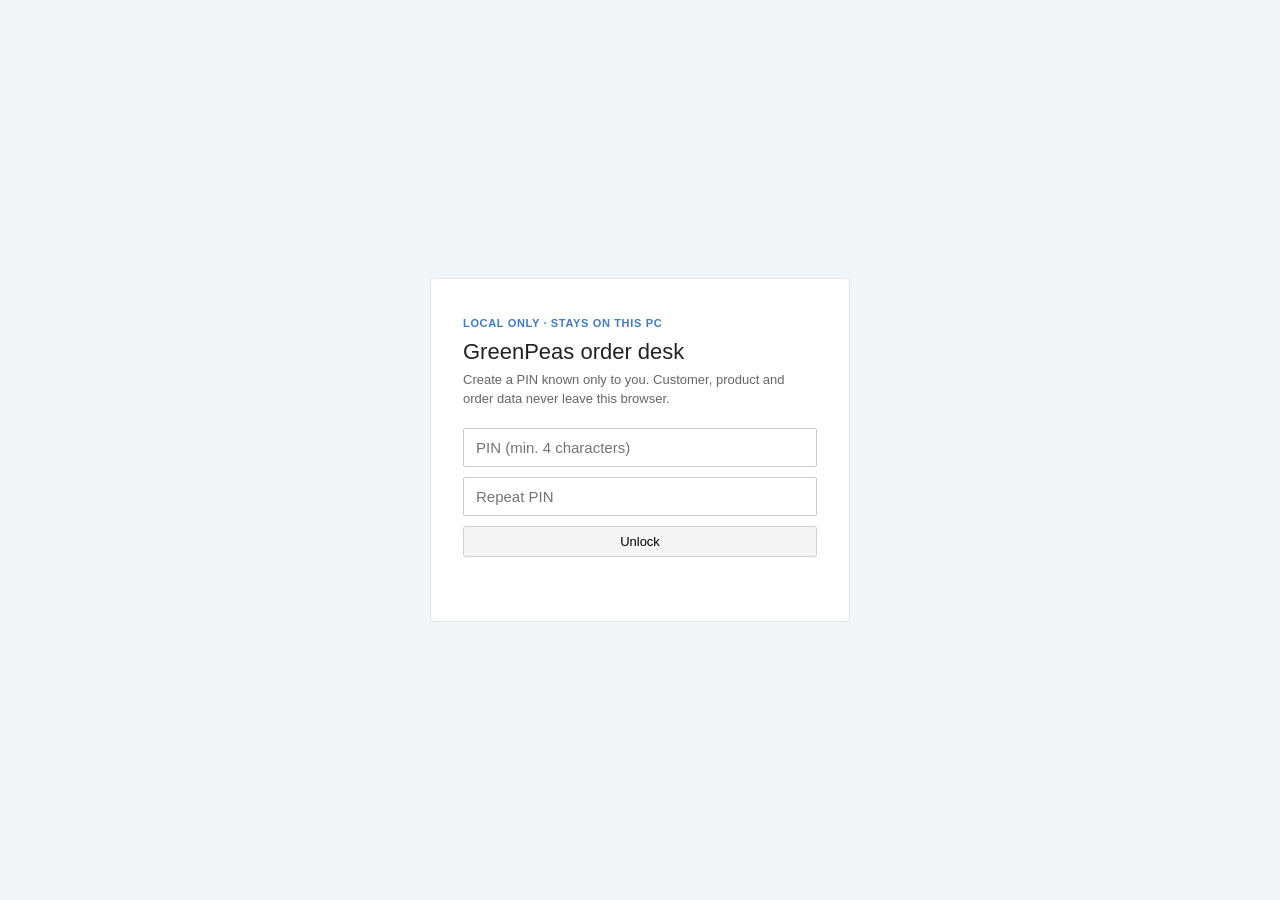
==== commit bb2bb6ed: "Add Save, list saved sales, and Excel-style overview Orders get a Save button that writes them to Sa" ====
--- a/order-desk/GreenPeas-Order-Desk.html
+++ b/order-desk/GreenPeas-Order-Desk.html
@@ -115,8 +115,40 @@
   cursor: pointer;
   font-size: 13px;
 }
-button.btn.primary { background: var(--blue-btn); border-color: #6b9ad4; color: #fff; }
-button.btn.ghost { background: #fff; }
+button.btn.save { background: #1f6b45; border-color: #1f6b45; color: #fff; }
+
+.sheet-wrap { background: #fff; }
+.sheet-head {
+  display: flex;
+  justify-content: space-between;
+  align-items: baseline;
+  padding: 4px 0 10px;
+  font-size: 13px;
+}
+.sheet-head span { color: #888; }
+.sheet {
+  overflow: auto;
+  max-height: calc(100vh - 160px);
+  border: 1px solid #b4b4b4;
+}
+.sheet table { border-collapse: collapse; font-size: 11px; }
+.sheet th {
+  position: sticky;
+  top: 0;
+  background: #548235;
+  color: #fff;
+  font-weight: 600;
+  padding: 6px 8px;
+  border: 1px solid #3f6b28;
+  white-space: nowrap;
+}
+.sheet td {
+  padding: 4px 8px;
+  border: 1px solid #d0d0d0;
+  white-space: nowrap;
+}
+.sheet tr.saved-row td { background: #e2efda; }
+.sheet tr:hover td { background: #fff2cc; }
 
 .content { padding: 12px 20px 40px; background: #fff; }
 
@@ -289,7 +321,19 @@
   padding: 18px;
 }
 .modal h3 { margin: 0 0 12px; font-weight: 500; }
-.search { width: 100%; padding: 8px 10px; border: 1px solid #ccc; margin-bottom: 10px; }
+.compose {
+  display: grid;
+  grid-template-columns: 1fr 1fr;
+  gap: 10px 14px;
+  margin-bottom: 14px;
+}
+.compose label { display: flex; flex-direction: column; gap: 4px; font-size: 12px; color: #777; }
+.compose select, .compose input {
+  border: 1px solid #ccc;
+  padding: 6px 8px;
+  font: inherit;
+  color: #333;
+}
 
 .toast {
   position: fixed;
@@ -340,7 +384,7 @@
         <button data-view="orders" class="active">Sales orders</button>
         <button data-view="new">New order</button>
         <button data-view="catalog">Clients, products, boxes</button>
-        <button data-view="packing">Packing source</button>
+        <button data-view="packing">Excel overview</button>
       </nav>
       <div class="side-foot">This file stays on your computer.<br />Data is stored in this browser.</div>
     </aside>
@@ -441,7 +485,7 @@
   ]
 };
 
-const STORE = "gp.orderdesk.v2";
+const STORE = "gp.orderdesk.v3";
 const PIN_KEY = "gp.orderdesk.pin";
 const SESSION = "gp.orderdesk.session";
 
@@ -474,48 +518,42 @@
   return [...new Uint8Array(buf)].map((b) => b.toString(16).padStart(2, "0")).join("");
 }
 
+function uniqPush(list, keyFn, item) {
+  const k = keyFn(item);
+  if (!k || list.some((x) => keyFn(x) === k)) return;
+  list.push(item);
+}
+
 function catalogsFrom(packing) {
   const customers = [];
-  const seenC = new Set();
+  const products = [];
+  const packings = [];
+  const boxes = [];
+  const pallets = [];
+  const origins = [];
+  const eans = [];
   packing.forEach((p) => {
-    const key = p.customerId + "|" + p.customerName;
-    if (seenC.has(key)) return;
-    seenC.add(key);
-    customers.push({
+    uniqPush(customers, (c) => c.id, {
       id: p.customerId,
       no: p.customerNo,
       name: p.customerName,
       delivery: p.delivery,
-      address: p.address,
-      gln: p.gln || window.GP_SEED.company.gln
+      address: p.address
     });
+    uniqPush(products, (x) => String(x.code), {
+      code: String(p.productCode),
+      name: p.product
+    });
+    uniqPush(packings, (x) => x.name, {
+      name: p.packing,
+      code: String(p.packingCode || "")
+    });
+    uniqPush(boxes, (x) => x.name, { name: p.box });
+    if (p.pallet && !pallets.includes(p.pallet)) pallets.push(p.pallet);
+    if (p.origin && !origins.includes(p.origin)) origins.push(p.origin);
+    if (p.ean && !eans.includes(p.ean)) eans.push(p.ean);
   });
-  const products = [];
-  const seenP = new Set();
-  packing.forEach((p) => {
-    const key = [p.productCode, p.ean, p.box, p.packing].join("|");
-    if (seenP.has(key)) return;
-    seenP.add(key);
-    products.push({
-      code: String(p.productCode),
-      name: p.product,
-      packing: p.packing,
-      packingCode: String(p.packingCode),
-      box: p.box,
-      unitsPerBox: p.unitsPerBox,
-      pallet: p.pallet,
-      boxesPerPallet: p.boxesPerPallet,
-      ean: p.ean,
-      gtin: p.gtin,
-      origin: p.origin,
-      dessin: p.dessin,
-      description: p.description,
-      unit: "krt"
-    });
-  });
-  const boxes = [...new Set(packing.map((p) => p.box))];
-  const pallets = [...new Set(packing.map((p) => p.pallet))];
-  return { customers, products, boxes, pallets };
+  return { customers, products, packings, boxes, pallets, origins, eans };
 }
 
 function uid() {
@@ -527,11 +565,11 @@
   return box || "Kasse";
 }
 
-function produceLabel(p) {
-  const u = Number(p.unitsPerBox) || "";
-  const pack = p.packing || "";
-  const name = p.product || "";
-  return `${u} x ${pack} ${name}, origin ${p.origin || ""}`.replace(/\s+/g, " ").trim();
+function produceLabel(productName, packingName, units, origin) {
+  const u = units || "";
+  return `${u} x ${packingName || ""} ${productName || ""}${origin ? ", origin " + origin : ""}`
+    .replace(/\s+/g, " ")
+    .trim();
 }
 
 function emptyLine() {
@@ -563,7 +601,7 @@
     {
       id: uid(),
       productNo: p.ean || p.gtin || p.productCode,
-      productName: produceLabel(p),
+      productName: produceLabel(p.product, p.packing, p.unitsPerBox, p.origin),
       quantity: qty,
       unit: "Box",
       unitPrice: 0,
@@ -616,7 +654,7 @@
   return {
     packing,
     ...catalogsFrom(packing),
-    sales: salesFromPacking(packing),
+    sales: [],
     activeSale: null
   };
 }
@@ -794,14 +832,14 @@
       ? "Order no. " + state.activeSale.number
       : "Order",
     catalog: "Clients, products & boxes",
-    packing: "Packing source"
+    packing: "Excel overview"
   };
   document.getElementById("title").textContent = titles[view] || "Order";
   const el = document.getElementById("content");
   if (view === "orders") el.innerHTML = renderList();
   else if (view === "editor") el.innerHTML = renderEditor();
   else if (view === "catalog") el.innerHTML = renderCatalog();
-  else el.innerHTML = renderPacking();
+  else el.innerHTML = renderOverview();
   bindView();
 }
 
@@ -822,7 +860,8 @@
     <div class="kpi">
       <div class="card"><span>Customers</span><b>${state.customers.length}</b></div>
       <div class="card"><span>Product SKUs</span><b>${state.products.length}</b></div>
-      <div class="card"><span>Box types</span><b>${state.boxes.length}</b></div>
+      <div class="card"><span>Boxes</span><b>${state.boxes.length}</b></div>
+      <div class="card"><span>Packings</span><b>${(state.packings || []).length}</b></div>
       <div class="card"><span>Sales orders</span><b>${state.sales.length}</b></div>
     </div>
     <div class="card">
@@ -833,7 +872,7 @@
           <tbody>${rows || `<tr><td colspan="6">No sales orders yet</td></tr>`}</tbody>
         </table>
       </div>
-      <p class="hint">Open an order to write lines as in e-conomic (product no., name, quantity, unit, price, discount, department) using your packing references — not as a spreadsheet.</p>
+      <p class="hint">Use <b>New order</b> for a blank e-conomic page. Add a customer, then add crate and product as separate lines from the catalogues — not as a fixed packing recipe.</p>
     </div>`;
 }
 
@@ -935,6 +974,7 @@
       </div>
       <div class="eco-actions">
         <button class="btn primary" id="btnNewLine">New order line</button>
+        <button class="btn save" id="btnKeep">Save</button>
         ${filled ? `<button class="btn" id="btnSend">Send order</button>` : ""}
         <button class="btn" id="btnSave">Convert to invoice</button>
         <button class="btn">More ▾</button>
@@ -973,14 +1013,16 @@
     )
     .join("");
   const pRows = state.products
-    .map(
-      (p) => `<tr>
-        <td>${esc(p.code)}</td><td>${esc(p.name)}</td><td>${esc(p.packing)}</td>
-        <td>${esc(p.box)}</td><td>${esc(p.unitsPerBox)}</td><td>${esc(p.pallet)}</td>
-        <td>${esc(p.ean)}</td><td>${esc(p.origin)}</td>
-      </tr>`
-    )
+    .map((p) => `<tr><td>${esc(p.code)}</td><td>${esc(p.name)}</td></tr>`)
     .join("");
+  const packRows = (state.packings || [])
+    .map((p) => `<tr><td>${esc(p.code)}</td><td>${esc(p.name)}</td></tr>`)
+    .join("");
+  const boxRows = (state.boxes || [])
+    .map((b) => `<tr><td>${esc(b.name)}</td></tr>`)
+    .join("");
+  const palRows = (state.pallets || []).map((p) => `<tr><td>${esc(p)}</td></tr>`).join("");
+  const originRows = (state.origins || []).map((p) => `<tr><td>${esc(p)}</td></tr>`).join("");
   return `
     <div class="card" style="margin-bottom:16px">
       <h3>Customers (${state.customers.length})</h3>
@@ -989,38 +1031,191 @@
         <tbody>${cRows}</tbody>
       </table></div>
     </div>
-    <div class="card" style="margin-bottom:16px">
-      <h3>Products & packing SKUs (${state.products.length})</h3>
+    <div class="grid-2" style="margin-bottom:16px">
+      <div class="card">
+        <h3>Products (${state.products.length})</h3>
+        <div class="table-wrap"><table>
+          <thead><tr><th>Product no.</th><th>Name</th></tr></thead>
+          <tbody>${pRows}</tbody>
+        </table></div>
+      </div>
+      <div class="card">
+        <h3>Packing (${(state.packings || []).length})</h3>
+        <div class="table-wrap"><table>
+          <thead><tr><th>Packing code</th><th>Packing name</th></tr></thead>
+          <tbody>${packRows}</tbody>
+        </table></div>
+      </div>
+    </div>
+    <div class="grid-2" style="margin-bottom:16px">
+      <div class="card">
+        <h3>Boxes (${(state.boxes || []).length})</h3>
+        <div class="table-wrap"><table>
+          <thead><tr><th>Box name</th></tr></thead>
+          <tbody>${boxRows}</tbody>
+        </table></div>
+      </div>
+      <div class="card">
+        <h3>Pallets (${(state.pallets || []).length})</h3>
+        <div class="table-wrap"><table>
+          <thead><tr><th>Pallet</th></tr></thead>
+          <tbody>${palRows}</tbody>
+        </table></div>
+      </div>
+    </div>
+    <div class="card">
+      <h3>Origins (${(state.origins || []).length})</h3>
       <div class="table-wrap"><table>
-        <thead><tr><th>Product no.</th><th>Name</th><th>Packing</th><th>Box</th><th>Units/box</th><th>Pallet</th><th>EAN</th><th>Origin</th></tr></thead>
-        <tbody>${pRows}</tbody>
+        <thead><tr><th>Origin</th></tr></thead>
+        <tbody>${originRows}</tbody>
       </table></div>
-    </div>
-    <div class="grid-2">
-      <div class="card"><h3>Boxes</h3>
-        <p class="hint">${state.boxes.map(esc).join(" · ") || "—"}</p></div>
-      <div class="card"><h3>Pallets</h3>
-        <p class="hint">${state.pallets.map(esc).join(" · ") || "—"}</p></div>
+      <p class="hint">These lists are independent. Mix any customer with any product, packing and box when you build an order.</p>
     </div>`;
 }
 
-function renderPacking() {
-  const rows = state.packing
-    .map(
-      (p) => `<tr>
-        <td>${esc(p.orderNo)}</td><td>${esc(p.customerName)}</td><td>${esc(p.product)}</td>
-        <td>${esc(p.boxes)}</td><td>${esc(p.box)}</td><td>${esc(p.packing)}</td>
-        <td>${esc(p.pallet)}</td><td>${esc(p.lot)}</td>
-      </tr>`
-    )
+function saleToExcelRows(sale) {
+  const rows = [];
+  const lines = sale.lines || [];
+  for (let i = 0; i < lines.length; i++) {
+    const l = lines[i];
+    const next = lines[i + 1];
+    let crate = null;
+    let prod = null;
+    if (l.unit === "Kasser" && next && next.unit === "Box") {
+      crate = l;
+      prod = next;
+      i += 1;
+    } else if (l.unit === "Box") prod = l;
+    else crate = l;
+    const qty = Number((crate || prod).quantity) || 0;
+    const bpp = Number((crate || prod).boxesPerPallet) || 0;
+    const units = Number((prod || crate || {}).unitsPerBox) || "";
+    rows.push({
+      source: "Saved",
+      orderNo: sale.number,
+      customerName: sale.customerName,
+      boxes: qty,
+      floorPallets: bpp ? 1 : "",
+      totalPallets: bpp ? Math.ceil(qty / bpp) : "",
+      pallet: (crate || prod).pallet || "",
+      boxesPerPallet: bpp || "",
+      box: (crate || prod).boxName || (crate && crate.productName) || "",
+      unitsPerBox: units,
+      packing: (prod || {}).packingName || "",
+      packingCode: (crate || prod).packingCode || "",
+      product: (prod || {}).productNameRaw || (prod && prod.productName) || "",
+      productCode: (prod || {}).productCode || "",
+      origin: (prod || crate || {}).origin || "",
+      ean: (prod && prod.productNo) || "",
+      customerNo: sale.customerNo,
+      customerId: sale.customerId,
+      customerRef: sale.text1 || sale.yourRef,
+      internalRef: sale.ourRef,
+      orderDate: sale.date,
+      deliveryDate: sale.deliveryDate,
+      delivery: sale.delivery,
+      address: sale.customerAddress,
+      lot: "",
+      netKg: "",
+      description: prod ? prod.productName : (crate && crate.productName) || ""
+    });
+  }
+  return rows;
+}
+
+function packingToExcelRow(p) {
+  return {
+    source: "Excel",
+    orderNo: p.orderNo,
+    customerName: p.customerName,
+    boxes: p.boxes,
+    floorPallets: p.floorPallets,
+    totalPallets: p.totalPallets,
+    pallet: p.pallet,
+    boxesPerPallet: p.boxesPerPallet,
+    box: p.box,
+    unitsPerBox: p.unitsPerBox,
+    packing: p.packing,
+    packingCode: p.packingCode,
+    product: p.product,
+    productCode: p.productCode,
+    origin: p.origin,
+    ean: p.ean,
+    customerNo: p.customerNo,
+    customerId: p.customerId,
+    customerRef: p.customerRef,
+    internalRef: p.internalRef,
+    orderDate: p.orderDate,
+    deliveryDate: p.deliveryDate,
+    delivery: p.delivery,
+    address: p.address,
+    lot: p.lot,
+    netKg: p.netKg,
+    description: p.description
+  };
+}
+
+function allExcelRows() {
+  const saved = (state.sales || []).flatMap(saleToExcelRows);
+  const imported = (state.packing || []).map(packingToExcelRow);
+  return saved.concat(imported);
+}
+
+function renderOverview() {
+  const cols = [
+    ["source", "Source"],
+    ["orderNo", "Order no."],
+    ["customerName", "Customer name"],
+    ["customerNo", "Customer no."],
+    ["customerId", "Customer ID"],
+    ["boxes", "No of boxes"],
+    ["floorPallets", "Floor pallets"],
+    ["totalPallets", "Total pallets"],
+    ["pallet", "Pallet name"],
+    ["boxesPerPallet", "Boxes per pallet"],
+    ["box", "Box name"],
+    ["unitsPerBox", "Units per box"],
+    ["packing", "Packing name"],
+    ["packingCode", "Packing code"],
+    ["product", "Product name"],
+    ["productCode", "Product code"],
+    ["origin", "Origin"],
+    ["ean", "EAN"],
+    ["lot", "Lot no."],
+    ["orderDate", "Order date"],
+    ["deliveryDate", "Delivery date"],
+    ["customerRef", "Customer reference"],
+    ["internalRef", "Internal reference"],
+    ["delivery", "Delivery address"],
+    ["address", "Address"],
+    ["netKg", "Net weight in Kg"],
+    ["description", "Final description"]
+  ];
+  const data = allExcelRows();
+  const body = data
+    .map((r) => {
+      const cls = r.source === "Saved" ? "saved-row" : "";
+      return `<tr class="${cls}">${cols
+        .map(([k]) => `<td>${esc(r[k] ?? "")}</td>`)
+        .join("")}</tr>`;
+    })
     .join("");
-  return `<div class="card"><h3>Source packing orders</h3>
-    <div class="table-wrap"><table>
-      <thead><tr><th>Order</th><th>Customer</th><th>Product</th><th>Boxes</th><th>Box</th><th>Packing</th><th>Pallet</th><th>Lot</th></tr></thead>
-      <tbody>${rows}</tbody>
-    </table></div>
-    <p class="hint">This is the logistics source. Sales orders map each packing row to an e-conomic line.</p>
-  </div>`;
+  return `
+    <div class="sheet-wrap">
+      <div class="sheet-head">
+        <strong>Order handling overview</strong>
+        <span>${data.filter((r) => r.source === "Saved").length} saved · ${
+          data.filter((r) => r.source === "Excel").length
+        } from Excel</span>
+      </div>
+      <div class="sheet">
+        <table>
+          <thead><tr>${cols.map(([, lab]) => `<th>${lab}</th>`).join("")}</tr></thead>
+          <tbody>${body || `<tr><td colspan="${cols.length}">No rows yet — save an order.</td></tr>`}</tbody>
+        </table>
+      </div>
+      <p class="hint">Saved e-conomic orders appear here in the same columns as the Excel file, plus the original imported rows.</p>
+    </div>`;
 }
 
 function bindView() {
@@ -1086,6 +1281,15 @@
     toast("Saved on this PC");
     render();
   };
+  const saveAndList = () => {
+    persistHead();
+    persistSale(sale);
+    toast("Saved — shown in Sales orders and Overview");
+    view = "orders";
+    document.querySelectorAll(".nav button").forEach((x) => x.classList.toggle("active", x.dataset.view === "orders"));
+    render();
+  };
+  document.getElementById("btnKeep")?.addEventListener("click", saveAndList);
   document.getElementById("btnSave")?.addEventListener("click", saveNow);
   document.getElementById("btnSend")?.addEventListener("click", saveNow);
   document.getElementById("btnPrint")?.addEventListener("click", () => window.print());
@@ -1138,58 +1342,127 @@
   );
 }
 
+function options(list, valueFn, labelFn) {
+  return list
+    .map((item) => {
+      const v = valueFn(item);
+      const l = labelFn(item);
+      return `<option value="${esc(v)}">${esc(l)}</option>`;
+    })
+    .join("");
+}
+
 function pickProduct() {
+  const products = state.products || [];
+  const packings = state.packings || [];
+  const boxes = state.boxes || [];
+  const pallets = state.pallets || [];
+  const origins = state.origins || [];
+  const eans = state.eans || [];
   openModal(
-    `<h3>Add order line from catalogue</h3>
-     <input class="search" id="q" placeholder="Search product, box, EAN, packing…" />
-     <div class="table-wrap"><table>
-       <thead><tr><th>No.</th><th>Name</th><th>Packing</th><th>Box</th><th>EAN</th></tr></thead>
-       <tbody id="pickBody"></tbody></table></div>`,
+    `<h3>New order line</h3>
+     <p class="hint" style="padding:0 0 12px">Pick each reference on its own. Add a crate line, a product line, or both.</p>
+     <div class="compose">
+       <label>Kind
+         <select id="cKind">
+           <option value="box">Crate / box (Kasser)</option>
+           <option value="product">Product (Box)</option>
+           <option value="both">Crate and product as two lines</option>
+         </select>
+       </label>
+       <label>Box
+         <select id="cBox"><option value="">—</option>${options(boxes, (b) => b.name, (b) => b.name)}</select>
+       </label>
+       <label>Product
+         <select id="cProd"><option value="">—</option>${options(products, (p) => p.code, (p) => p.code + " · " + p.name)}</select>
+       </label>
+       <label>Packing
+         <select id="cPack"><option value="">—</option>${options(packings, (p) => p.name, (p) => (p.code ? p.code + " · " : "") + p.name)}</select>
+       </label>
+       <label>Origin
+         <select id="cOrig"><option value="">—</option>${origins.map((o) => `<option>${esc(o)}</option>`).join("")}</select>
+       </label>
+       <label>Pallet
+         <select id="cPal"><option value="">—</option>${pallets.map((o) => `<option>${esc(o)}</option>`).join("")}</select>
+       </label>
+       <label>Boxes per pallet
+         <input id="cBpp" type="number" step="1" value="" />
+       </label>
+       <label>Units per box
+         <input id="cUnits" type="number" step="1" value="10" />
+       </label>
+       <label>Quantity
+         <input id="cQty" type="number" step="1" value="1" />
+       </label>
+       <label>Product no. (optional override)
+         <select id="cEan"><option value="">Use product / box code</option>${eans.map((o) => `<option>${esc(o)}</option>`).join("")}</select>
+       </label>
+     </div>
+     <button class="btn primary" id="cAdd" type="button">Add to order</button>`,
     (bg) => {
-      const draw = () => {
-        const q = (bg.querySelector("#q").value || "").toLowerCase();
-        bg.querySelector("#pickBody").innerHTML = state.products
-          .filter((p) => `${p.code} ${p.name} ${p.box} ${p.ean} ${p.packing}`.toLowerCase().includes(q))
-          .map(
-            (p, i) => `<tr class="clickable" data-i="${i}" data-code="${esc(p.code)}" data-ean="${esc(p.ean)}" data-box="${esc(p.box)}">
-              <td>${esc(p.code)}</td><td>${esc(p.name)}</td><td>${esc(p.packing)}</td><td>${esc(p.box)}</td><td>${esc(p.ean)}</td></tr>`
-          )
-          .join("");
-        bg.querySelectorAll("#pickBody tr").forEach((tr) => {
-          tr.onclick = () => {
-            const p = state.products.find(
-              (x) => x.code === tr.dataset.code && x.ean === tr.dataset.ean && x.box === tr.dataset.box
-            );
-            const sale = state.activeSale;
-            const qty = p.boxesPerPallet || 1;
-            sale.lines.push({
-              id: uid(),
-              productNo: p.packingCode || p.box,
-              productName: boxLabel(p.box),
-              quantity: qty,
-              unit: "Kasser",
-              unitPrice: 0,
-              discount: 0,
-              department: ""
-            });
-            sale.lines.push({
-              id: uid(),
-              productNo: p.ean || p.code,
-              productName: produceLabel(p),
-              quantity: qty,
-              unit: "Box",
-              unitPrice: 0,
-              discount: 0,
-              department: ""
-            });
-            if (!sale.isNew) persistSale(sale);
-            bg.classList.remove("on");
-            render();
-          };
-        });
+      bg.querySelector("#cAdd").onclick = () => {
+        const kind = bg.querySelector("#cKind").value;
+        const boxName = bg.querySelector("#cBox").value;
+        const prodCode = bg.querySelector("#cProd").value;
+        const packName = bg.querySelector("#cPack").value;
+        const origin = bg.querySelector("#cOrig").value;
+        const pallet = bg.querySelector("#cPal").value;
+        const bpp = Number(bg.querySelector("#cBpp").value) || 0;
+        const units = Number(bg.querySelector("#cUnits").value) || 0;
+        const qty = Number(bg.querySelector("#cQty").value) || 0;
+        const ean = bg.querySelector("#cEan").value;
+        const product = products.find((p) => String(p.code) === String(prodCode));
+        const packing = packings.find((p) => p.name === packName);
+        const sale = state.activeSale;
+        if (kind === "box" || kind === "both") {
+          if (!boxName) {
+            toast("Choose a box");
+            return;
+          }
+          sale.lines.push({
+            id: uid(),
+            productNo: (packing && packing.code) || boxName,
+            productName: boxLabel(boxName),
+            quantity: qty,
+            unit: "Kasser",
+            unitPrice: 0,
+            discount: 0,
+            department: "",
+            boxName,
+            packingCode: packing ? packing.code : "",
+            pallet,
+            boxesPerPallet: bpp
+          });
+        }
+        if (kind === "product" || kind === "both") {
+          if (!product) {
+            toast("Choose a product");
+            return;
+          }
+          sale.lines.push({
+            id: uid(),
+            productNo: ean || product.code,
+            productName: produceLabel(product.name, packName, units, origin),
+            quantity: qty,
+            unit: "Box",
+            unitPrice: 0,
+            discount: 0,
+            department: "",
+            boxName,
+            packingName: packName,
+            packingCode: packing ? packing.code : "",
+            productNameRaw: product.name,
+            productCode: product.code,
+            origin,
+            unitsPerBox: units,
+            pallet,
+            boxesPerPallet: bpp
+          });
+        }
+        if (!sale.isNew) persistSale(sale);
+        bg.classList.remove("on");
+        render();
       };
-      bg.querySelector("#q").oninput = draw;
-      draw();
     }
   );
 }
@@ -1206,9 +1479,8 @@
   }
   state.packing = packing;
   Object.assign(state, catalogsFrom(packing));
-  state.sales = salesFromPacking(packing);
   save();
-  toast("Imported locally — " + packing.length + " packing rows");
+  toast("Catalogues updated locally — " + packing.length + " packing rows");
   view = "orders";
   render();
   e.target.value = "";
